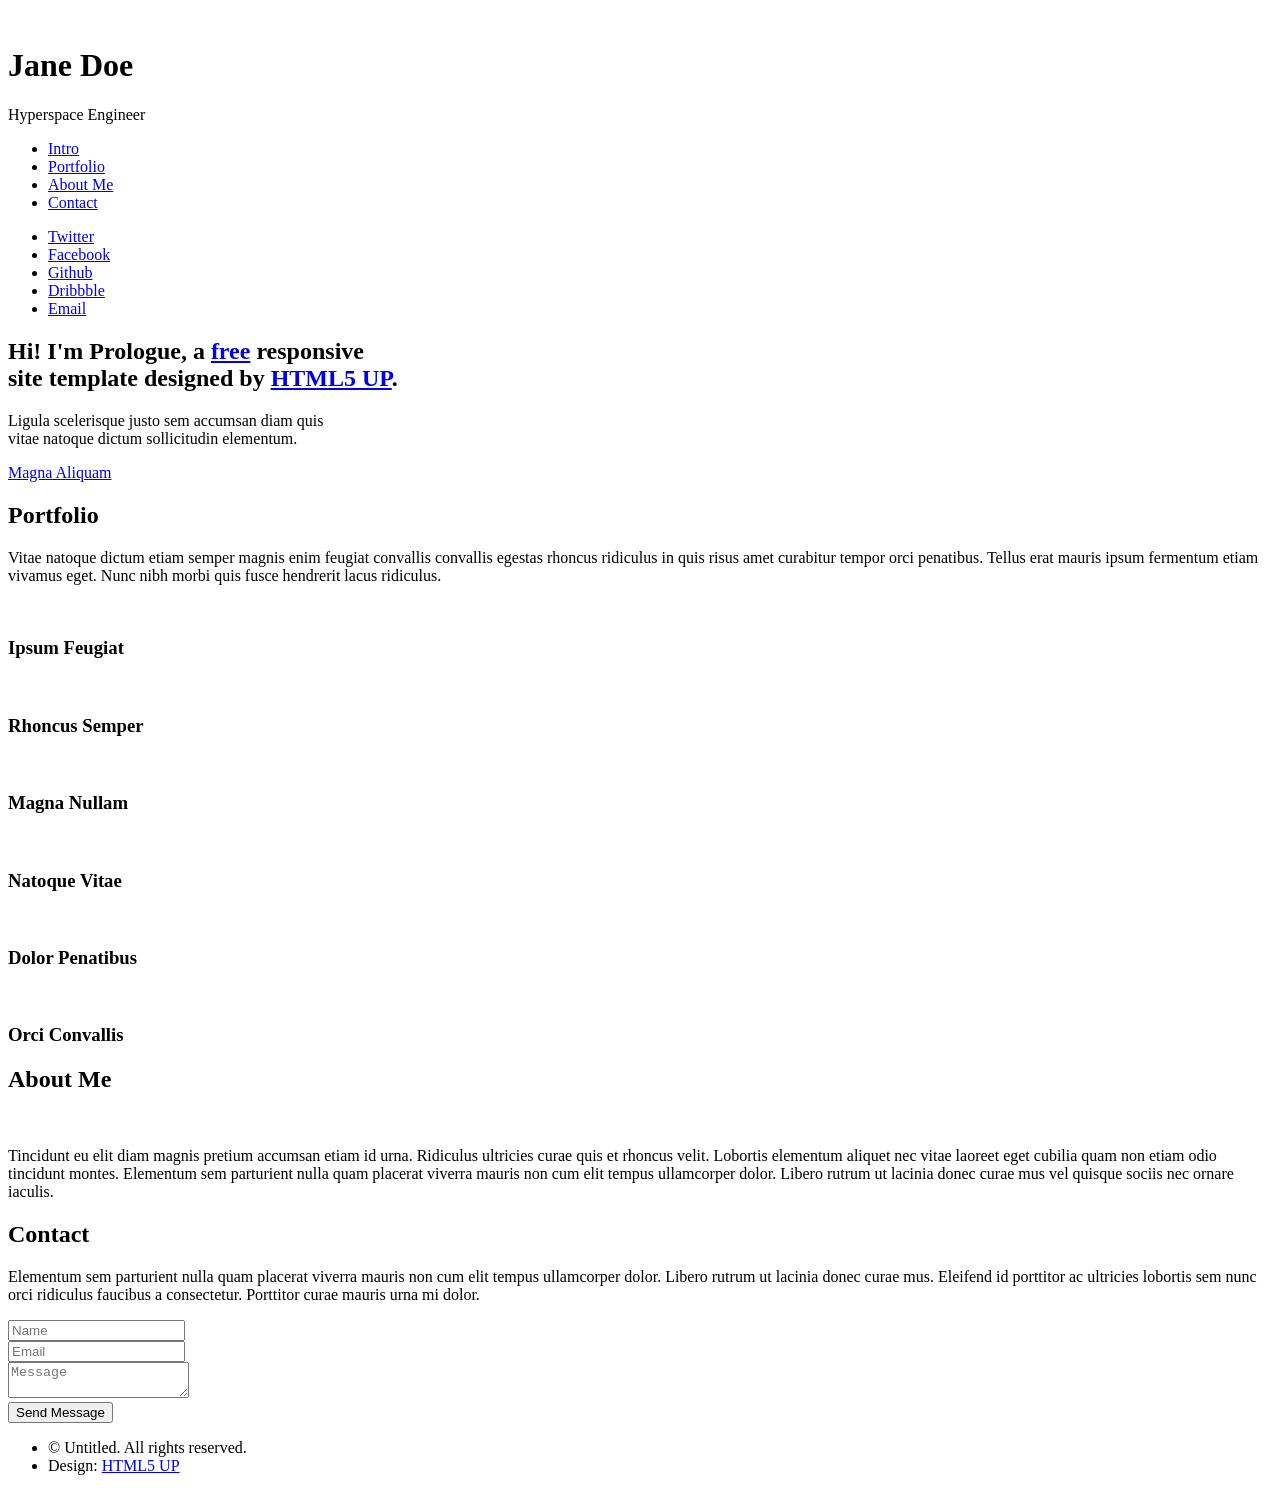
==== index.html @ a1320d8a "Add files via upload" ====
<!DOCTYPE HTML>
<!--
	Prologue by HTML5 UP
	html5up.net | @ajlkn
	Free for personal and commercial use under the CCA 3.0 license (html5up.net/license)
-->
<html>
	<head>
		<title>Prologue by HTML5 UP</title>
		<meta charset="utf-8" />
		<meta name="viewport" content="width=device-width, initial-scale=1, user-scalable=no" />
		<link rel="stylesheet" href="assets/css/main.css" />
	</head>
	<body class="is-preload">

		<!-- Header -->
			<div id="header">

				<div class="top">

					<!-- Logo -->
						<div id="logo">
							<span class="image avatar48"><img src="images/avatar.jpg" alt="" /></span>
							<h1 id="title">Jane Doe</h1>
							<p>Hyperspace Engineer</p>
						</div>

					<!-- Nav -->
						<nav id="nav">
							<ul>
								<li><a href="#top" id="top-link"><span class="icon solid fa-home">Intro</span></a></li>
								<li><a href="#portfolio" id="portfolio-link"><span class="icon solid fa-th">Portfolio</span></a></li>
								<li><a href="#about" id="about-link"><span class="icon solid fa-user">About Me</span></a></li>
								<li><a href="#contact" id="contact-link"><span class="icon solid fa-envelope">Contact</span></a></li>
							</ul>
						</nav>

				</div>

				<div class="bottom">

					<!-- Social Icons -->
						<ul class="icons">
							<li><a href="#" class="icon brands fa-twitter"><span class="label">Twitter</span></a></li>
							<li><a href="#" class="icon brands fa-facebook-f"><span class="label">Facebook</span></a></li>
							<li><a href="#" class="icon brands fa-github"><span class="label">Github</span></a></li>
							<li><a href="#" class="icon brands fa-dribbble"><span class="label">Dribbble</span></a></li>
							<li><a href="#" class="icon solid fa-envelope"><span class="label">Email</span></a></li>
						</ul>

				</div>

			</div>

		<!-- Main -->
			<div id="main">

				<!-- Intro -->
					<section id="top" class="one dark cover">
						<div class="container">

							<header>
								<h2 class="alt">Hi! I'm <strong>Prologue</strong>, a <a href="http://html5up.net/license">free</a> responsive<br />
								site template designed by <a href="http://html5up.net">HTML5 UP</a>.</h2>
								<p>Ligula scelerisque justo sem accumsan diam quis<br />
								vitae natoque dictum sollicitudin elementum.</p>
							</header>

							<footer>
								<a href="#portfolio" class="button scrolly">Magna Aliquam</a>
							</footer>

						</div>
					</section>

				<!-- Portfolio -->
					<section id="portfolio" class="two">
						<div class="container">

							<header>
								<h2>Portfolio</h2>
							</header>

							<p>Vitae natoque dictum etiam semper magnis enim feugiat convallis convallis
							egestas rhoncus ridiculus in quis risus amet curabitur tempor orci penatibus.
							Tellus erat mauris ipsum fermentum etiam vivamus eget. Nunc nibh morbi quis
							fusce hendrerit lacus ridiculus.</p>

							<div class="row">
								<div class="col-4 col-12-mobile">
									<article class="item">
										<a href="#" class="image fit"><img src="images/pic02.jpg" alt="" /></a>
										<header>
											<h3>Ipsum Feugiat</h3>
										</header>
									</article>
									<article class="item">
										<a href="#" class="image fit"><img src="images/pic03.jpg" alt="" /></a>
										<header>
											<h3>Rhoncus Semper</h3>
										</header>
									</article>
								</div>
								<div class="col-4 col-12-mobile">
									<article class="item">
										<a href="#" class="image fit"><img src="images/pic04.jpg" alt="" /></a>
										<header>
											<h3>Magna Nullam</h3>
										</header>
									</article>
									<article class="item">
										<a href="#" class="image fit"><img src="images/pic05.jpg" alt="" /></a>
										<header>
											<h3>Natoque Vitae</h3>
										</header>
									</article>
								</div>
								<div class="col-4 col-12-mobile">
									<article class="item">
										<a href="#" class="image fit"><img src="images/pic06.jpg" alt="" /></a>
										<header>
											<h3>Dolor Penatibus</h3>
										</header>
									</article>
									<article class="item">
										<a href="#" class="image fit"><img src="images/pic07.jpg" alt="" /></a>
										<header>
											<h3>Orci Convallis</h3>
										</header>
									</article>
								</div>
							</div>

						</div>
					</section>

				<!-- About Me -->
					<section id="about" class="three">
						<div class="container">

							<header>
								<h2>About Me</h2>
							</header>

							<a href="#" class="image featured"><img src="images/pic08.jpg" alt="" /></a>

							<p>Tincidunt eu elit diam magnis pretium accumsan etiam id urna. Ridiculus
							ultricies curae quis et rhoncus velit. Lobortis elementum aliquet nec vitae
							laoreet eget cubilia quam non etiam odio tincidunt montes. Elementum sem
							parturient nulla quam placerat viverra mauris non cum elit tempus ullamcorper
							dolor. Libero rutrum ut lacinia donec curae mus vel quisque sociis nec
							ornare iaculis.</p>

						</div>
					</section>

				<!-- Contact -->
					<section id="contact" class="four">
						<div class="container">

							<header>
								<h2>Contact</h2>
							</header>

							<p>Elementum sem parturient nulla quam placerat viverra
							mauris non cum elit tempus ullamcorper dolor. Libero rutrum ut lacinia
							donec curae mus. Eleifend id porttitor ac ultricies lobortis sem nunc
							orci ridiculus faucibus a consectetur. Porttitor curae mauris urna mi dolor.</p>

							<form method="post" action="#">
								<div class="row">
									<div class="col-6 col-12-mobile"><input type="text" name="name" placeholder="Name" /></div>
									<div class="col-6 col-12-mobile"><input type="text" name="email" placeholder="Email" /></div>
									<div class="col-12">
										<textarea name="message" placeholder="Message"></textarea>
									</div>
									<div class="col-12">
										<input type="submit" value="Send Message" />
									</div>
								</div>
							</form>

						</div>
					</section>

			</div>

		<!-- Footer -->
			<div id="footer">

				<!-- Copyright -->
					<ul class="copyright">
						<li>&copy; Untitled. All rights reserved.</li><li>Design: <a href="http://html5up.net">HTML5 UP</a></li>
					</ul>

			</div>

		<!-- Scripts -->
			<script src="assets/js/jquery.min.js"></script>
			<script src="assets/js/jquery.scrolly.min.js"></script>
			<script src="assets/js/jquery.scrollex.min.js"></script>
			<script src="assets/js/browser.min.js"></script>
			<script src="assets/js/breakpoints.min.js"></script>
			<script src="assets/js/util.js"></script>
			<script src="assets/js/main.js"></script>

	</body>
</html>
---- assets/css/main.css ----
@import url("fontawesome-all.min.css");
@import url("https://fonts.googleapis.com/css?family=Source+Sans+Pro:300,300italic,400,600");

/*
	Prologue by HTML5 UP
	html5up.net | @ajlkn
	Free for personal and commercial use under the CCA 3.0 license (html5up.net/license)
*/

html, body, div, span, applet, object,
iframe, h1, h2, h3, h4, h5, h6, p, blockquote,
pre, a, abbr, acronym, address, big, cite,
code, del, dfn, em, img, ins, kbd, q, s, samp,
small, strike, strong, sub, sup, tt, var, b,
u, i, center, dl, dt, dd, ol, ul, li, fieldset,
form, label, legend, table, caption, tbody,
tfoot, thead, tr, th, td, article, aside,
canvas, details, embed, figure, figcaption,
footer, header, hgroup, menu, nav, output, ruby,
section, summary, time, mark, audio, video {
	margin: 0;
	padding: 0;
	border: 0;
	font-size: 100%;
	font: inherit;
	vertical-align: baseline;}

article, aside, details, figcaption, figure,
footer, header, hgroup, menu, nav, section {
	display: block;}

body {
	line-height: 1;
}

ol, ul {
	list-style: none;
}

blockquote, q {
	quotes: none;
}

	blockquote:before, blockquote:after, q:before, q:after {
		content: '';
		content: none;
	}

table {
	border-collapse: collapse;
	border-spacing: 0;
}

body {
	-webkit-text-size-adjust: none;
}

mark {
	background-color: transparent;
	color: inherit;
}

input::-moz-focus-inner {
	border: 0;
	padding: 0;
}

input, select, textarea {
	-moz-appearance: none;
	-webkit-appearance: none;
	-ms-appearance: none;
	appearance: none;
}

/* Basic */

	html {
		box-sizing: border-box;
	}

	*, *:before, *:after {
		box-sizing: inherit;
	}

	body {
		background: #fff;
		font-family: 'Source Sans Pro', sans-serif;
		font-size: 19pt;
		font-weight: 300;
		line-height: 1.75em;
		color: #888;
	}

		body.is-preload *, body.is-preload *:before, body.is-preload *:after {
			-moz-animation: none !important;
			-webkit-animation: none !important;
			-ms-animation: none !important;
			animation: none !important;
			-moz-transition: none !important;
			-webkit-transition: none !important;
			-ms-transition: none !important;
			transition: none !important;
		}

	input, textarea, select {
		font-family: 'Source Sans Pro', sans-serif;
		font-size: 19pt;
		font-weight: 300;
		line-height: 1.75em;
		color: #888;
	}

	h1, h2, h3, h4, h5, h6 {
		font-weight: 300;
		color: #666;
		line-height: 1.5em;
	}

	h1 a, h2 a, h3 a, h4 a, h5 a, h6 a {
		color: inherit;
		text-decoration: none;
	}

		h1 a strong, h2 a strong, h3 a strong, h4 a strong, h5 a strong, h6 a strong {
			color: #333;
		}

	h2 {
		font-size: 2em;
		letter-spacing: -1px;
	}

		h2.alt {
			color: #888;
		}

			h2.alt strong {
				color: #666;
			}

	h3 {
		font-size: 1.5em;
	}

	header {
		margin: 0 0 2em 0;
	}

		header > p {
			margin: 1em 0 0 0;
		}

	footer {
		margin: 2em 0 0 0;
	}

	strong, b {
		font-weight: 300;
		color: #666;
	}

	em, i {
		font-style: italic;
	}

	a {
		text-decoration: none;
		color: inherit;
		border-bottom: dotted 1px rgba(128, 128, 128, 0.5);
		-moz-transition: color 0.35s ease-in-out, border-bottom-color 0.35s ease-in-out;
		-webkit-transition: color 0.35s ease-in-out, border-bottom-color 0.35s ease-in-out;
		-ms-transition: color 0.35s ease-in-out, border-bottom-color 0.35s ease-in-out;
		transition: color 0.35s ease-in-out, border-bottom-color 0.35s ease-in-out;
		outline: 0;
	}

		a:hover {
			color: #E27689;
			border-bottom-color: rgba(255, 255, 255, 0);
		}

	sub {
		position: relative;
		top: 0.5em;
		font-size: 0.8em;
	}

	sup {
		position: relative;
		top: -0.5em;
		font-size: 0.8em;
	}

	hr {
		border: 0;
		border-top: solid 1px #ddd;
	}

	blockquote {
		border-left: solid 0.5em #ddd;
		padding: 1em 0 1em 2em;
		font-style: italic;
	}

	p, ul, ol, dl, table {
		margin-bottom: 2em;
	}

	br.clear {
		clear: both;
	}

/* Container */

	.container {
		margin: 0 auto;
		max-width: 100%;
		width: 1400px;
	}

		@media screen and (min-width: 961px) and (max-width: 1880px) {

			.container {
				width: 1200px;
			}

		}

		@media screen and (min-width: 961px) and (max-width: 1620px) {

			.container {
				width: 960px;
			}

		}

		@media screen and (min-width: 961px) and (max-width: 1320px) {

			.container {
				width: 100%;
			}

		}

		@media screen and (max-width: 960px) {

			.container {
				width: 100%;
			}

		}

		@media screen and (max-width: 736px) {

			.container {
				width: 100%;
			}

		}

/* Row */

	.row {
		display: flex;
		flex-wrap: wrap;
		box-sizing: border-box;
		align-items: stretch;
	}

		.row > * {
			box-sizing: border-box;
		}

		.row.gtr-uniform > * > :last-child {
			margin-bottom: 0;
		}

		.row.aln-left {
			justify-content: flex-start;
		}

		.row.aln-center {
			justify-content: center;
		}

		.row.aln-right {
			justify-content: flex-end;
		}

		.row.aln-top {
			align-items: flex-start;
		}

		.row.aln-middle {
			align-items: center;
		}

		.row.aln-bottom {
			align-items: flex-end;
		}

		.row > .imp {
			order: -1;
		}

		.row > .col-1 {
			width: 8.33333%;
		}

		.row > .off-1 {
			margin-left: 8.33333%;
		}

		.row > .col-2 {
			width: 16.66667%;
		}

		.row > .off-2 {
			margin-left: 16.66667%;
		}

		.row > .col-3 {
			width: 25%;
		}

		.row > .off-3 {
			margin-left: 25%;
		}

		.row > .col-4 {
			width: 33.33333%;
		}

		.row > .off-4 {
			margin-left: 33.33333%;
		}

		.row > .col-5 {
			width: 41.66667%;
		}

		.row > .off-5 {
			margin-left: 41.66667%;
		}

		.row > .col-6 {
			width: 50%;
		}

		.row > .off-6 {
			margin-left: 50%;
		}

		.row > .col-7 {
			width: 58.33333%;
		}

		.row > .off-7 {
			margin-left: 58.33333%;
		}

		.row > .col-8 {
			width: 66.66667%;
		}

		.row > .off-8 {
			margin-left: 66.66667%;
		}

		.row > .col-9 {
			width: 75%;
		}

		.row > .off-9 {
			margin-left: 75%;
		}

		.row > .col-10 {
			width: 83.33333%;
		}

		.row > .off-10 {
			margin-left: 83.33333%;
		}

		.row > .col-11 {
			width: 91.66667%;
		}

		.row > .off-11 {
			margin-left: 91.66667%;
		}

		.row > .col-12 {
			width: 100%;
		}

		.row > .off-12 {
			margin-left: 100%;
		}

		.row.gtr-0 {
			margin-top: 0px;
			margin-left: 0px;
		}

			.row.gtr-0 > * {
				padding: 0px 0 0 0px;
			}

			.row.gtr-0.gtr-uniform {
				margin-top: 0px;
			}

				.row.gtr-0.gtr-uniform > * {
					padding-top: 0px;
				}

		.row.gtr-25 {
			margin-top: -10px;
			margin-left: -10px;
		}

			.row.gtr-25 > * {
				padding: 10px 0 0 10px;
			}

			.row.gtr-25.gtr-uniform {
				margin-top: -10px;
			}

				.row.gtr-25.gtr-uniform > * {
					padding-top: 10px;
				}

		.row.gtr-50 {
			margin-top: -20px;
			margin-left: -20px;
		}

			.row.gtr-50 > * {
				padding: 20px 0 0 20px;
			}

			.row.gtr-50.gtr-uniform {
				margin-top: -20px;
			}

				.row.gtr-50.gtr-uniform > * {
					padding-top: 20px;
				}

		.row {
			margin-top: -40px;
			margin-left: -40px;
		}

			.row > * {
				padding: 40px 0 0 40px;
			}

			.row.gtr-uniform {
				margin-top: -40px;
			}

				.row.gtr-uniform > * {
					padding-top: 40px;
				}

		.row.gtr-150 {
			margin-top: -60px;
			margin-left: -60px;
		}

			.row.gtr-150 > * {
				padding: 60px 0 0 60px;
			}

			.row.gtr-150.gtr-uniform {
				margin-top: -60px;
			}

				.row.gtr-150.gtr-uniform > * {
					padding-top: 60px;
				}

		.row.gtr-200 {
			margin-top: -80px;
			margin-left: -80px;
		}

			.row.gtr-200 > * {
				padding: 80px 0 0 80px;
			}

			.row.gtr-200.gtr-uniform {
				margin-top: -80px;
			}

				.row.gtr-200.gtr-uniform > * {
					padding-top: 80px;
				}

		@media screen and (min-width: 961px) and (max-width: 1880px) {

			.row {
				display: flex;
				flex-wrap: wrap;
				box-sizing: border-box;
				align-items: stretch;
			}

				.row > * {
					box-sizing: border-box;
				}

				.row.gtr-uniform > * > :last-child {
					margin-bottom: 0;
				}

				.row.aln-left {
					justify-content: flex-start;
				}

				.row.aln-center {
					justify-content: center;
				}

				.row.aln-right {
					justify-content: flex-end;
				}

				.row.aln-top {
					align-items: flex-start;
				}

				.row.aln-middle {
					align-items: center;
				}

				.row.aln-bottom {
					align-items: flex-end;
				}

				.row > .imp-wide {
					order: -1;
				}

				.row > .col-1-wide {
					width: 8.33333%;
				}

				.row > .off-1-wide {
					margin-left: 8.33333%;
				}

				.row > .col-2-wide {
					width: 16.66667%;
				}

				.row > .off-2-wide {
					margin-left: 16.66667%;
				}

				.row > .col-3-wide {
					width: 25%;
				}

				.row > .off-3-wide {
					margin-left: 25%;
				}

				.row > .col-4-wide {
					width: 33.33333%;
				}

				.row > .off-4-wide {
					margin-left: 33.33333%;
				}

				.row > .col-5-wide {
					width: 41.66667%;
				}

				.row > .off-5-wide {
					margin-left: 41.66667%;
				}

				.row > .col-6-wide {
					width: 50%;
				}

				.row > .off-6-wide {
					margin-left: 50%;
				}

				.row > .col-7-wide {
					width: 58.33333%;
				}

				.row > .off-7-wide {
					margin-left: 58.33333%;
				}

				.row > .col-8-wide {
					width: 66.66667%;
				}

				.row > .off-8-wide {
					margin-left: 66.66667%;
				}

				.row > .col-9-wide {
					width: 75%;
				}

				.row > .off-9-wide {
					margin-left: 75%;
				}

				.row > .col-10-wide {
					width: 83.33333%;
				}

				.row > .off-10-wide {
					margin-left: 83.33333%;
				}

				.row > .col-11-wide {
					width: 91.66667%;
				}

				.row > .off-11-wide {
					margin-left: 91.66667%;
				}

				.row > .col-12-wide {
					width: 100%;
				}

				.row > .off-12-wide {
					margin-left: 100%;
				}

				.row.gtr-0 {
					margin-top: 0px;
					margin-left: 0px;
				}

					.row.gtr-0 > * {
						padding: 0px 0 0 0px;
					}

					.row.gtr-0.gtr-uniform {
						margin-top: 0px;
					}

						.row.gtr-0.gtr-uniform > * {
							padding-top: 0px;
						}

				.row.gtr-25 {
					margin-top: -10px;
					margin-left: -10px;
				}

					.row.gtr-25 > * {
						padding: 10px 0 0 10px;
					}

					.row.gtr-25.gtr-uniform {
						margin-top: -10px;
					}

						.row.gtr-25.gtr-uniform > * {
							padding-top: 10px;
						}

				.row.gtr-50 {
					margin-top: -20px;
					margin-left: -20px;
				}

					.row.gtr-50 > * {
						padding: 20px 0 0 20px;
					}

					.row.gtr-50.gtr-uniform {
						margin-top: -20px;
					}

						.row.gtr-50.gtr-uniform > * {
							padding-top: 20px;
						}

				.row {
					margin-top: -40px;
					margin-left: -40px;
				}

					.row > * {
						padding: 40px 0 0 40px;
					}

					.row.gtr-uniform {
						margin-top: -40px;
					}

						.row.gtr-uniform > * {
							padding-top: 40px;
						}

				.row.gtr-150 {
					margin-top: -60px;
					margin-left: -60px;
				}

					.row.gtr-150 > * {
						padding: 60px 0 0 60px;
					}

					.row.gtr-150.gtr-uniform {
						margin-top: -60px;
					}

						.row.gtr-150.gtr-uniform > * {
							padding-top: 60px;
						}

				.row.gtr-200 {
					margin-top: -80px;
					margin-left: -80px;
				}

					.row.gtr-200 > * {
						padding: 80px 0 0 80px;
					}

					.row.gtr-200.gtr-uniform {
						margin-top: -80px;
					}

						.row.gtr-200.gtr-uniform > * {
							padding-top: 80px;
						}

		}

		@media screen and (min-width: 961px) and (max-width: 1620px) {

			.row {
				display: flex;
				flex-wrap: wrap;
				box-sizing: border-box;
				align-items: stretch;
			}

				.row > * {
					box-sizing: border-box;
				}

				.row.gtr-uniform > * > :last-child {
					margin-bottom: 0;
				}

				.row.aln-left {
					justify-content: flex-start;
				}

				.row.aln-center {
					justify-content: center;
				}

				.row.aln-right {
					justify-content: flex-end;
				}

				.row.aln-top {
					align-items: flex-start;
				}

				.row.aln-middle {
					align-items: center;
				}

				.row.aln-bottom {
					align-items: flex-end;
				}

				.row > .imp-normal {
					order: -1;
				}

				.row > .col-1-normal {
					width: 8.33333%;
				}

				.row > .off-1-normal {
					margin-left: 8.33333%;
				}

				.row > .col-2-normal {
					width: 16.66667%;
				}

				.row > .off-2-normal {
					margin-left: 16.66667%;
				}

				.row > .col-3-normal {
					width: 25%;
				}

				.row > .off-3-normal {
					margin-left: 25%;
				}

				.row > .col-4-normal {
					width: 33.33333%;
				}

				.row > .off-4-normal {
					margin-left: 33.33333%;
				}

				.row > .col-5-normal {
					width: 41.66667%;
				}

				.row > .off-5-normal {
					margin-left: 41.66667%;
				}

				.row > .col-6-normal {
					width: 50%;
				}

				.row > .off-6-normal {
					margin-left: 50%;
				}

				.row > .col-7-normal {
					width: 58.33333%;
				}

				.row > .off-7-normal {
					margin-left: 58.33333%;
				}

				.row > .col-8-normal {
					width: 66.66667%;
				}

				.row > .off-8-normal {
					margin-left: 66.66667%;
				}

				.row > .col-9-normal {
					width: 75%;
				}

				.row > .off-9-normal {
					margin-left: 75%;
				}

				.row > .col-10-normal {
					width: 83.33333%;
				}

				.row > .off-10-normal {
					margin-left: 83.33333%;
				}

				.row > .col-11-normal {
					width: 91.66667%;
				}

				.row > .off-11-normal {
					margin-left: 91.66667%;
				}

				.row > .col-12-normal {
					width: 100%;
				}

				.row > .off-12-normal {
					margin-left: 100%;
				}

				.row.gtr-0 {
					margin-top: 0px;
					margin-left: 0px;
				}

					.row.gtr-0 > * {
						padding: 0px 0 0 0px;
					}

					.row.gtr-0.gtr-uniform {
						margin-top: 0px;
					}

						.row.gtr-0.gtr-uniform > * {
							padding-top: 0px;
						}

				.row.gtr-25 {
					margin-top: -10px;
					margin-left: -10px;
				}

					.row.gtr-25 > * {
						padding: 10px 0 0 10px;
					}

					.row.gtr-25.gtr-uniform {
						margin-top: -10px;
					}

						.row.gtr-25.gtr-uniform > * {
							padding-top: 10px;
						}

				.row.gtr-50 {
					margin-top: -20px;
					margin-left: -20px;
				}

					.row.gtr-50 > * {
						padding: 20px 0 0 20px;
					}

					.row.gtr-50.gtr-uniform {
						margin-top: -20px;
					}

						.row.gtr-50.gtr-uniform > * {
							padding-top: 20px;
						}

				.row {
					margin-top: -40px;
					margin-left: -40px;
				}

					.row > * {
						padding: 40px 0 0 40px;
					}

					.row.gtr-uniform {
						margin-top: -40px;
					}

						.row.gtr-uniform > * {
							padding-top: 40px;
						}

				.row.gtr-150 {
					margin-top: -60px;
					margin-left: -60px;
				}

					.row.gtr-150 > * {
						padding: 60px 0 0 60px;
					}

					.row.gtr-150.gtr-uniform {
						margin-top: -60px;
					}

						.row.gtr-150.gtr-uniform > * {
							padding-top: 60px;
						}

				.row.gtr-200 {
					margin-top: -80px;
					margin-left: -80px;
				}

					.row.gtr-200 > * {
						padding: 80px 0 0 80px;
					}

					.row.gtr-200.gtr-uniform {
						margin-top: -80px;
					}

						.row.gtr-200.gtr-uniform > * {
							padding-top: 80px;
						}

		}

		@media screen and (min-width: 961px) and (max-width: 1320px) {

			.row {
				display: flex;
				flex-wrap: wrap;
				box-sizing: border-box;
				align-items: stretch;
			}

				.row > * {
					box-sizing: border-box;
				}

				.row.gtr-uniform > * > :last-child {
					margin-bottom: 0;
				}

				.row.aln-left {
					justify-content: flex-start;
				}

				.row.aln-center {
					justify-content: center;
				}

				.row.aln-right {
					justify-content: flex-end;
				}

				.row.aln-top {
					align-items: flex-start;
				}

				.row.aln-middle {
					align-items: center;
				}

				.row.aln-bottom {
					align-items: flex-end;
				}

				.row > .imp-narrow {
					order: -1;
				}

				.row > .col-1-narrow {
					width: 8.33333%;
				}

				.row > .off-1-narrow {
					margin-left: 8.33333%;
				}

				.row > .col-2-narrow {
					width: 16.66667%;
				}

				.row > .off-2-narrow {
					margin-left: 16.66667%;
				}

				.row > .col-3-narrow {
					width: 25%;
				}

				.row > .off-3-narrow {
					margin-left: 25%;
				}

				.row > .col-4-narrow {
					width: 33.33333%;
				}

				.row > .off-4-narrow {
					margin-left: 33.33333%;
				}

				.row > .col-5-narrow {
					width: 41.66667%;
				}

				.row > .off-5-narrow {
					margin-left: 41.66667%;
				}

				.row > .col-6-narrow {
					width: 50%;
				}

				.row > .off-6-narrow {
					margin-left: 50%;
				}

				.row > .col-7-narrow {
					width: 58.33333%;
				}

				.row > .off-7-narrow {
					margin-left: 58.33333%;
				}

				.row > .col-8-narrow {
					width: 66.66667%;
				}

				.row > .off-8-narrow {
					margin-left: 66.66667%;
				}

				.row > .col-9-narrow {
					width: 75%;
				}

				.row > .off-9-narrow {
					margin-left: 75%;
				}

				.row > .col-10-narrow {
					width: 83.33333%;
				}

				.row > .off-10-narrow {
					margin-left: 83.33333%;
				}

				.row > .col-11-narrow {
					width: 91.66667%;
				}

				.row > .off-11-narrow {
					margin-left: 91.66667%;
				}

				.row > .col-12-narrow {
					width: 100%;
				}

				.row > .off-12-narrow {
					margin-left: 100%;
				}

				.row.gtr-0 {
					margin-top: 0px;
					margin-left: 0px;
				}

					.row.gtr-0 > * {
						padding: 0px 0 0 0px;
					}

					.row.gtr-0.gtr-uniform {
						margin-top: 0px;
					}

						.row.gtr-0.gtr-uniform > * {
							padding-top: 0px;
						}

				.row.gtr-25 {
					margin-top: -5px;
					margin-left: -5px;
				}

					.row.gtr-25 > * {
						padding: 5px 0 0 5px;
					}

					.row.gtr-25.gtr-uniform {
						margin-top: -5px;
					}

						.row.gtr-25.gtr-uniform > * {
							padding-top: 5px;
						}

				.row.gtr-50 {
					margin-top: -10px;
					margin-left: -10px;
				}

					.row.gtr-50 > * {
						padding: 10px 0 0 10px;
					}

					.row.gtr-50.gtr-uniform {
						margin-top: -10px;
					}

						.row.gtr-50.gtr-uniform > * {
							padding-top: 10px;
						}

				.row {
					margin-top: -20px;
					margin-left: -20px;
				}

					.row > * {
						padding: 20px 0 0 20px;
					}

					.row.gtr-uniform {
						margin-top: -20px;
					}

						.row.gtr-uniform > * {
							padding-top: 20px;
						}

				.row.gtr-150 {
					margin-top: -30px;
					margin-left: -30px;
				}

					.row.gtr-150 > * {
						padding: 30px 0 0 30px;
					}

					.row.gtr-150.gtr-uniform {
						margin-top: -30px;
					}

						.row.gtr-150.gtr-uniform > * {
							padding-top: 30px;
						}

				.row.gtr-200 {
					margin-top: -40px;
					margin-left: -40px;
				}

					.row.gtr-200 > * {
						padding: 40px 0 0 40px;
					}

					.row.gtr-200.gtr-uniform {
						margin-top: -40px;
					}

						.row.gtr-200.gtr-uniform > * {
							padding-top: 40px;
						}

		}

		@media screen and (max-width: 960px) {

			.row {
				display: flex;
				flex-wrap: wrap;
				box-sizing: border-box;
				align-items: stretch;
			}

				.row > * {
					box-sizing: border-box;
				}

				.row.gtr-uniform > * > :last-child {
					margin-bottom: 0;
				}

				.row.aln-left {
					justify-content: flex-start;
				}

				.row.aln-center {
					justify-content: center;
				}

				.row.aln-right {
					justify-content: flex-end;
				}

				.row.aln-top {
					align-items: flex-start;
				}

				.row.aln-middle {
					align-items: center;
				}

				.row.aln-bottom {
					align-items: flex-end;
				}

				.row > .imp-narrower {
					order: -1;
				}

				.row > .col-1-narrower {
					width: 8.33333%;
				}

				.row > .off-1-narrower {
					margin-left: 8.33333%;
				}

				.row > .col-2-narrower {
					width: 16.66667%;
				}

				.row > .off-2-narrower {
					margin-left: 16.66667%;
				}

				.row > .col-3-narrower {
					width: 25%;
				}

				.row > .off-3-narrower {
					margin-left: 25%;
				}

				.row > .col-4-narrower {
					width: 33.33333%;
				}

				.row > .off-4-narrower {
					margin-left: 33.33333%;
				}

				.row > .col-5-narrower {
					width: 41.66667%;
				}

				.row > .off-5-narrower {
					margin-left: 41.66667%;
				}

				.row > .col-6-narrower {
					width: 50%;
				}

				.row > .off-6-narrower {
					margin-left: 50%;
				}

				.row > .col-7-narrower {
					width: 58.33333%;
				}

				.row > .off-7-narrower {
					margin-left: 58.33333%;
				}

				.row > .col-8-narrower {
					width: 66.66667%;
				}

				.row > .off-8-narrower {
					margin-left: 66.66667%;
				}

				.row > .col-9-narrower {
					width: 75%;
				}

				.row > .off-9-narrower {
					margin-left: 75%;
				}

				.row > .col-10-narrower {
					width: 83.33333%;
				}

				.row > .off-10-narrower {
					margin-left: 83.33333%;
				}

				.row > .col-11-narrower {
					width: 91.66667%;
				}

				.row > .off-11-narrower {
					margin-left: 91.66667%;
				}

				.row > .col-12-narrower {
					width: 100%;
				}

				.row > .off-12-narrower {
					margin-left: 100%;
				}

				.row.gtr-0 {
					margin-top: 0px;
					margin-left: 0px;
				}

					.row.gtr-0 > * {
						padding: 0px 0 0 0px;
					}

					.row.gtr-0.gtr-uniform {
						margin-top: 0px;
					}

						.row.gtr-0.gtr-uniform > * {
							padding-top: 0px;
						}

				.row.gtr-25 {
					margin-top: -5px;
					margin-left: -5px;
				}

					.row.gtr-25 > * {
						padding: 5px 0 0 5px;
					}

					.row.gtr-25.gtr-uniform {
						margin-top: -5px;
					}

						.row.gtr-25.gtr-uniform > * {
							padding-top: 5px;
						}

				.row.gtr-50 {
					margin-top: -10px;
					margin-left: -10px;
				}

					.row.gtr-50 > * {
						padding: 10px 0 0 10px;
					}

					.row.gtr-50.gtr-uniform {
						margin-top: -10px;
					}

						.row.gtr-50.gtr-uniform > * {
							padding-top: 10px;
						}

				.row {
					margin-top: -20px;
					margin-left: -20px;
				}

					.row > * {
						padding: 20px 0 0 20px;
					}

					.row.gtr-uniform {
						margin-top: -20px;
					}

						.row.gtr-uniform > * {
							padding-top: 20px;
						}

				.row.gtr-150 {
					margin-top: -30px;
					margin-left: -30px;
				}

					.row.gtr-150 > * {
						padding: 30px 0 0 30px;
					}

					.row.gtr-150.gtr-uniform {
						margin-top: -30px;
					}

						.row.gtr-150.gtr-uniform > * {
							padding-top: 30px;
						}

				.row.gtr-200 {
					margin-top: -40px;
					margin-left: -40px;
				}

					.row.gtr-200 > * {
						padding: 40px 0 0 40px;
					}

					.row.gtr-200.gtr-uniform {
						margin-top: -40px;
					}

						.row.gtr-200.gtr-uniform > * {
							padding-top: 40px;
						}

		}

		@media screen and (max-width: 736px) {

			.row {
				display: flex;
				flex-wrap: wrap;
				box-sizing: border-box;
				align-items: stretch;
			}

				.row > * {
					box-sizing: border-box;
				}

				.row.gtr-uniform > * > :last-child {
					margin-bottom: 0;
				}

				.row.aln-left {
					justify-content: flex-start;
				}

				.row.aln-center {
					justify-content: center;
				}

				.row.aln-right {
					justify-content: flex-end;
				}

				.row.aln-top {
					align-items: flex-start;
				}

				.row.aln-middle {
					align-items: center;
				}

				.row.aln-bottom {
					align-items: flex-end;
				}

				.row > .imp-mobile {
					order: -1;
				}

				.row > .col-1-mobile {
					width: 8.33333%;
				}

				.row > .off-1-mobile {
					margin-left: 8.33333%;
				}

				.row > .col-2-mobile {
					width: 16.66667%;
				}

				.row > .off-2-mobile {
					margin-left: 16.66667%;
				}

				.row > .col-3-mobile {
					width: 25%;
				}

				.row > .off-3-mobile {
					margin-left: 25%;
				}

				.row > .col-4-mobile {
					width: 33.33333%;
				}

				.row > .off-4-mobile {
					margin-left: 33.33333%;
				}

				.row > .col-5-mobile {
					width: 41.66667%;
				}

				.row > .off-5-mobile {
					margin-left: 41.66667%;
				}

				.row > .col-6-mobile {
					width: 50%;
				}

				.row > .off-6-mobile {
					margin-left: 50%;
				}

				.row > .col-7-mobile {
					width: 58.33333%;
				}

				.row > .off-7-mobile {
					margin-left: 58.33333%;
				}

				.row > .col-8-mobile {
					width: 66.66667%;
				}

				.row > .off-8-mobile {
					margin-left: 66.66667%;
				}

				.row > .col-9-mobile {
					width: 75%;
				}

				.row > .off-9-mobile {
					margin-left: 75%;
				}

				.row > .col-10-mobile {
					width: 83.33333%;
				}

				.row > .off-10-mobile {
					margin-left: 83.33333%;
				}

				.row > .col-11-mobile {
					width: 91.66667%;
				}

				.row > .off-11-mobile {
					margin-left: 91.66667%;
				}

				.row > .col-12-mobile {
					width: 100%;
				}

				.row > .off-12-mobile {
					margin-left: 100%;
				}

				.row.gtr-0 {
					margin-top: 0px;
					margin-left: 0px;
				}

					.row.gtr-0 > * {
						padding: 0px 0 0 0px;
					}

					.row.gtr-0.gtr-uniform {
						margin-top: 0px;
					}

						.row.gtr-0.gtr-uniform > * {
							padding-top: 0px;
						}

				.row.gtr-25 {
					margin-top: -5px;
					margin-left: -5px;
				}

					.row.gtr-25 > * {
						padding: 5px 0 0 5px;
					}

					.row.gtr-25.gtr-uniform {
						margin-top: -5px;
					}

						.row.gtr-25.gtr-uniform > * {
							padding-top: 5px;
						}

				.row.gtr-50 {
					margin-top: -10px;
					margin-left: -10px;
				}

					.row.gtr-50 > * {
						padding: 10px 0 0 10px;
					}

					.row.gtr-50.gtr-uniform {
						margin-top: -10px;
					}

						.row.gtr-50.gtr-uniform > * {
							padding-top: 10px;
						}

				.row {
					margin-top: -20px;
					margin-left: -20px;
				}

					.row > * {
						padding: 20px 0 0 20px;
					}

					.row.gtr-uniform {
						margin-top: -20px;
					}

						.row.gtr-uniform > * {
							padding-top: 20px;
						}

				.row.gtr-150 {
					margin-top: -30px;
					margin-left: -30px;
				}

					.row.gtr-150 > * {
						padding: 30px 0 0 30px;
					}

					.row.gtr-150.gtr-uniform {
						margin-top: -30px;
					}

						.row.gtr-150.gtr-uniform > * {
							padding-top: 30px;
						}

				.row.gtr-200 {
					margin-top: -40px;
					margin-left: -40px;
				}

					.row.gtr-200 > * {
						padding: 40px 0 0 40px;
					}

					.row.gtr-200.gtr-uniform {
						margin-top: -40px;
					}

						.row.gtr-200.gtr-uniform > * {
							padding-top: 40px;
						}

		}

/* Sections/Article */

	section, article {
		margin-bottom: 3em;
	}

		section > :last-child,
		section > .container, section:last-child, article > :last-child,
		article > .container, article:last-child {
			margin-bottom: 0;
		}

		.row > section, .row > article {
			margin-bottom: 0;
		}

/* Image */

	.image {
		display: inline-block;
		border: 0;
	}

		.image img {
			display: block;
			width: 100%;
		}

		.image.avatar48 {
			width: 48px;
			height: 48px;
			background: #f00;
		}

			.image.avatar48 img {
				width: 48px;
				height: 48px;
			}

		.image.fit {
			display: block;
			width: 100%;
		}

		.image.featured {
			display: block;
			width: 100%;
			margin: 0 0 2em 0;
		}

		.image.left {
			float: left;
			margin: 0 2em 2em 0;
		}

		.image.centered {
			display: block;
			margin: 0 0 2em 0;
		}

			.image.centered img {
				margin: 0 auto;
				width: auto;
			}

/* List */

	ul {
		list-style: disc;
		padding-left: 1em;
	}

		ul li {
			padding-left: 0.5em;
		}

	ol {
		list-style: decimal;
		padding-left: 1.25em;
	}

		ol li {
			padding-left: 0.25em;
		}

/* Icons */

	ul.icons {
		cursor: default;
		list-style: none;
		padding-left: 0;
	}

		ul.icons li {
			display: inline-block;
			padding-left: 0;
		}

		ul.icons a {
			display: inline-block;
			width: 2em;
			height: 2em;
			line-height: 2em;
			text-align: center;
			border: 0;
		}

/* Form */

	form label {
		display: block;
		text-align: left;
		margin-bottom: 0.5em;
	}

	form input[type="text"],
	form input[type="email"],
	form input[type="password"],
	form select,
	form textarea {
		position: relative;
		-webkit-appearance: none;
		display: block;
		border: 0;
		outline: 0;
		background: #fff;
		background: rgba(255, 255, 255, 0.75);
		width: 100%;
		border-radius: 0.35em;
		padding: 0.75em 1em 0.75em 1em;
		box-shadow: inset 0 0.1em 0.1em 0 rgba(0, 0, 0, 0.05);
		border: solid 1px rgba(0, 0, 0, 0.15);
		-moz-transition: all 0.35s ease-in-out;
		-webkit-transition: all 0.35s ease-in-out;
		-ms-transition: all 0.35s ease-in-out;
		transition: all 0.35s ease-in-out;
	}

		form input[type="text"]:focus,
		form input[type="email"]:focus,
		form input[type="password"]:focus,
		form select:focus,
		form textarea:focus {
			box-shadow: 0 0 2px 1px #8ebebc;
			background: #fff;
		}

	form input[type="text"],
	form input[type="email"],
	form input[type="password"],
	form select {
		line-height: 1.25em;
	}

	form textarea {
		min-height: 14em;
	}

	form ::-webkit-input-placeholder {
		color: #555 !important;
	}

	form :-moz-placeholder {
		color: #555 !important;
	}

	form ::-moz-placeholder {
		color: #555 !important;
	}

	form :-ms-input-placeholder {
		color: #555 !important;
	}

	form ::-moz-focus-inner {
		border: 0;
	}

/* Table */

	table {
		width: 100%;
		text-align: left;
	}

		table tbody tr:nth-child(2n+2) {
			background: #f4f4f4;
		}

		table td {
			padding: 0.5em 1em 0.5em 1em;
		}

		table th {
			text-align: left;
			padding: 0.5em 1em 0.5em 1em;
			color: #fff;
			background: #222729 url("images/overlay.png");
		}

		table thead {
			background: #444;
			color: #fff;
		}

		table tfoot {
			background: #eee;
		}

/* Button */

	input[type="button"],
	input[type="submit"],
	input[type="reset"],
	button,
	.button {
		position: relative;
		display: inline-block;
		border-radius: 0.35em;
		color: #fff !important;
		text-decoration: none;
		padding: 0.75em 2.5em 0.75em 2.5em;
		background-color: #8ebebc;
		border: 0;
		cursor: pointer;
		background-image: -moz-linear-gradient(top, rgba(0, 0, 0, 0), rgba(0, 0, 0, 0.15)), url("images/overlay.png");
		background-image: -webkit-linear-gradient(top, rgba(0, 0, 0, 0), rgba(0, 0, 0, 0.15)), url("images/overlay.png");
		background-image: -ms-linear-gradient(top, rgba(0, 0, 0, 0), rgba(0, 0, 0, 0.15)), url("images/overlay.png");
		background-image: linear-gradient(top, rgba(0, 0, 0, 0), rgba(0, 0, 0, 0.15)), url("images/overlay.png");
		-moz-transition: background-color 0.35s ease-in-out;
		-webkit-transition: background-color 0.35s ease-in-out;
		-ms-transition: background-color 0.35s ease-in-out;
		transition: background-color 0.35s ease-in-out;
	}

		input[type="button"]:hover,
		input[type="submit"]:hover,
		input[type="reset"]:hover,
		button:hover,
		.button:hover {
			background-color: #9ececc;
		}

		input[type="button"]:active,
		input[type="submit"]:active,
		input[type="reset"]:active,
		button:active,
		.button:active {
			background-color: #7eaeac;
		}

/* Item */

	.item {
		box-shadow: 0 0.05em 0.15em 0 rgba(0, 0, 0, 0.05);
		margin-bottom: 40px;
	}

		.item header {
			background: #fff;
			margin: 0;
			padding: 1em 0 1em 0;
			font-size: 0.8em;
		}

			.item header h3 {
				font-size: 1em;
			}

/* Icons */

	.icon {
		text-decoration: none;
		text-decoration: none;
	}

		.icon:before {
			-moz-osx-font-smoothing: grayscale;
			-webkit-font-smoothing: antialiased;
			display: inline-block;
			font-style: normal;
			font-variant: normal;
			text-rendering: auto;
			line-height: 1;
			text-transform: none !important;
			font-family: 'Font Awesome 5 Free';
			font-weight: 400;
		}

		.icon:before {
			line-height: inherit;
		}

		.icon > .label {
			display: none;
		}

		.icon.solid:before {
			font-weight: 900;
		}

		.icon.brands:before {
			font-family: 'Font Awesome 5 Brands';
		}

/* Header */

	#header {
		display: -moz-flex;
		display: -webkit-flex;
		display: -ms-flex;
		display: flex;
		-moz-flex-direction: column;
		-webkit-flex-direction: column;
		-ms-flex-direction: column;
		flex-direction: column;
		-moz-justify-content: space-between;
		-webkit-justify-content: space-between;
		-ms-justify-content: space-between;
		justify-content: space-between;
		background: #222629 url("images/overlay.png");
		box-shadow: inset -0.25em 0 0.25em 0 rgba(0, 0, 0, 0.1);
		color: #fff;
		height: 100%;
		left: 0;
		overflow-y: auto;
		position: fixed;
		text-align: right;
		top: 0;
		width: 375px;
	}

		#header .top {
			-moz-flex-grow: 1;
			-webkit-flex-grow: 1;
			-ms-flex-grow: 1;
			flex-grow: 1;
		}

		#header .bottom {
			-moz-flex-shrink: 0;
			-webkit-flex-shrink: 0;
			-ms-flex-shrink: 0;
			flex-shrink: 0;
			padding: 1.5em 0 0.75em 0;
		}

			#header .bottom > :last-child {
				margin-bottom: 0;
			}

		#header .icons {
			font-size: 0.8em;
			text-align: center;
		}

			#header .icons a {
				color: #41484c;
				-moz-transition: color 0.35s ease-in-out;
				-webkit-transition: color 0.35s ease-in-out;
				-ms-transition: color 0.35s ease-in-out;
				transition: color 0.35s ease-in-out;
			}

				#header .icons a:hover {
					color: #fff;
				}

	#logo {
		position: relative;
		margin: 1.75em 1.5em 1.5em 1.5em;
		min-height: 48px;
		cursor: default;
	}

		#logo h1 {
			position: relative;
			color: #fff;
			font-weight: 600;
			font-size: 1em;
			line-height: 1em;
		}

		#logo p {
			position: relative;
			display: block;
			font-size: 0.6em;
			color: rgba(255, 255, 255, 0.5);
			line-height: 1.25em;
			margin: 0.5em 0 0 0;
		}

		#logo .image {
			position: absolute;
			left: 0;
			top: 0;
		}

	#nav ul {
		list-style: none;
		padding-left: 0;
		margin-bottom: 0;
	}

		#nav ul li {
			padding-left: 0;
		}

			#nav ul li a {
				display: block;
				padding: 0.5em 1.5em 0.5em 1.5em;
				color: rgba(255, 255, 255, 0.5);
				text-decoration: none;
				outline: 0;
				border: 0;
				-moz-transition: none;
				-webkit-transition: none;
				-ms-transition: none;
				transition: none;
			}

				#nav ul li a span {
					position: relative;
					display: block;
					font-size: 0.8em;
				}

					#nav ul li a span:before {
						position: absolute;
						left: 0;
						color: #41484c;
						text-align: center;
						width: 1.25em;
						line-height: 1.75em;
					}

				#nav ul li a.active {
					background: rgba(0, 0, 0, 0.15);
					box-shadow: inset 0 0 0.25em 0 rgba(0, 0, 0, 0.125);
					color: #fff;
				}

					#nav ul li a.active span:before {
						color: #e27689;
					}

/* Footer */

	#footer {
		margin-left: 375px;
		text-align: center;
		background-color: #dce3e2;
		padding: 3em 0 4em 0;
		box-shadow: inset 0 1px 0 0 rgba(0, 0, 0, 0.05), inset 0 0.1em 0.1em 0 rgba(0, 0, 0, 0.025);
		font-size: 0.8em;
	}

		#footer .copyright {
			cursor: default;
			margin: 0;
		}

			#footer .copyright li {
				display: inline-block;
				line-height: 1em;
				border-left: solid 1px rgba(128, 128, 128, 0.35);
				padding: 0 0 0 0.5em;
				margin: 0 0 0 0.5em;
			}

				#footer .copyright li:first-child {
					border-left: 0;
					padding-left: 0;
					margin-left: 0;
				}

/* Main */

	#main {
		margin-left: 375px;
	}

		#main > section {
			margin: 0;
			overflow: hidden;
			padding: 4em 0;
			box-shadow: inset 0 1px 0 0 rgba(0, 0, 0, 0.05), inset 0 0.1em 0.1em 0 rgba(0, 0, 0, 0.025);
			text-align: center;
			background-image: url("images/overlay.png");
		}

			#main > section.dark {
				color: #ddd;
				color: rgba(255, 255, 255, 0.75);
			}

				#main > section.dark h2, #main > section.dark h3, #main > section.dark h4, #main > section.dark h5, #main > section.dark h6 {
					color: inherit;
				}

				#main > section.dark strong {
					color: #fff;
					border-color: inherit;
				}

				#main > section.dark a {
					color: #fff;
					border-color: inherit;
				}

					#main > section.dark a:hover {
						border-bottom-color: rgba(255, 255, 255, 0);
					}

			#main > section.cover {
				padding: 10em 0;
				background-size: cover;
				background-position: center center;
			}

			#main > section.one {
				background-color: #81918E;
				background-image: url("../../images/banner.jpg");
			}

			#main > section.two {
				background-color: #f5fafa;
			}

			#main > section.three {
				background-color: #ecf1f1;
			}

			#main > section.four {
				background-color: #e8edec;
			}

/* Wide */

	@media screen and (min-width: 961px) and (max-width: 1880px) {

		/* Basic */

			body, input, textarea, select {
				font-size: 17pt;
			}

		/* Header */

			#header {
				width: 300px;
			}

		/* Footer */

			#footer {
				margin-left: 300px;
			}

		/* Main */

			#main {
				margin-left: 300px;
			}

	}

/* Normal */

	@media screen and (min-width: 961px) and (max-width: 1620px) {

		/* Main */

			#main > section {
				padding: 3em 0;
			}

			#main section.cover {
				padding: 5em 0;
			}

	}

/* Narrow */

	@media screen and (min-width: 961px) and (max-width: 1320px) {

		/* Basic */

			body, input, textarea, select {
				font-size: 16pt;
			}

			.container {
				padding: 0 2em 0 2em;
			}

		/* Icons */

			ul.icons li a {
				width: 1.75em;
			}

		/* Item */

			.item {
				margin-bottom: 20px;
			}

		/* Header */

			#header {
				width: 20%;
			}

			#logo .image {
				position: relative;
				margin: 0 0 0.5em 0;
			}

			#nav ul li a {
				font-size: 0.8em;
				padding-top: 0.5em;
				padding-bottom: 0.5em;
			}

				#nav ul li a span {
					padding-right: 2.25em;
				}

					#nav ul li a span:before {
						left: 100%;
						margin-left: -1.25em;
						line-height: 2.25em;
					}

		/* Footer */

			#footer {
				margin-left: 20%;
			}

		/* Main */

			#main {
				margin-left: 20%;
			}

	}

/* Narrower */

	#headerToggle {
		display: none;
	}

	@media screen and (max-width: 960px) {

		/* Basic */

			html, body {
				overflow-x: hidden;
			}

			body, input, textarea, select {
				font-size: 16pt;
			}

			header br {
				display: none;
			}

			.container {
				padding: 0 2em 0 2em;
			}

		/* Item */

			.item {
				margin-bottom: 15px;
			}

		/* Icons */

			ul.icons a {
				width: 1.75em;
				font-size: 1.25em;
			}

		/* Header */

			#header {
				-moz-backface-visibility: hidden;
				-webkit-backface-visibility: hidden;
				-ms-backface-visibility: hidden;
				backface-visibility: hidden;
				-moz-transform: translateX(-275px);
				-webkit-transform: translateX(-275px);
				-ms-transform: translateX(-275px);
				transform: translateX(-275px);
				-moz-transition: -moz-transform 0.5s ease;
				-webkit-transition: -webkit-transform 0.5s ease;
				-ms-transition: -ms-transform 0.5s ease;
				transition: transform 0.5s ease;
				-webkit-overflow-scrolling: touch;
				display: block;
				height: 100%;
				left: 0;
				overflow-y: auto;
				position: fixed;
				top: 0;
				width: 275px;
				z-index: 10002;
				width: 275px;
				background: #222729 url("images/overlay.png");
				box-shadow: inset -0.25em 0 0.25em 0 rgba(0, 0, 0, 0.125);
			}

				#header .top {
					position: relative;
				}

				#header .bottom {
					border-top: solid 1px rgba(255, 255, 255, 0.05);
					box-shadow: 0 -1px 0 0 rgba(0, 0, 0, 0.15);
					padding-top: 2em;
					margin-top: 2em;
					position: relative;
				}

			#logo {
				margin: 1.5em 1.25em 1.25em 1.25em;
			}

			#nav ul li a {
				padding: 0.5em 1.25em 0.5em 1.25em;
			}

			#headerToggle {
				-moz-backface-visibility: hidden;
				-webkit-backface-visibility: hidden;
				-ms-backface-visibility: hidden;
				backface-visibility: hidden;
				-moz-transition: -moz-transform 0.5s ease;
				-webkit-transition: -webkit-transform 0.5s ease;
				-ms-transition: -ms-transform 0.5s ease;
				transition: transform 0.5s ease;
				display: block;
				height: 2.25em;
				left: 0;
				position: fixed;
				top: 0;
				width: 3.25em;
				z-index: 10001;
			}

				#headerToggle .toggle {
					text-decoration: none;
					position: absolute;
					left: 0;
					top: 0;
					width: 100%;
					height: 100%;
					outline: 0;
					border: 0;
				}

					#headerToggle .toggle:before {
						-moz-osx-font-smoothing: grayscale;
						-webkit-font-smoothing: antialiased;
						display: inline-block;
						font-style: normal;
						font-variant: normal;
						text-rendering: auto;
						line-height: 1;
						text-transform: none !important;
						font-family: 'Font Awesome 5 Free';
						font-weight: 900;
					}

					#headerToggle .toggle:before {
						text-decoration: none;
						content: '\f0c9';
						color: #fff;
						font-size: 18px;
						background: rgba(128, 136, 144, 0.5);
						border-radius: 0.35em;
						text-align: center;
						position: absolute;
						left: 0.5em;
						top: 0.5em;
						display: block;
						width: 3.25em;
						height: 2.25em;
						line-height: 2.25em;
					}

			body.header-visible #main {
				-moz-transform: translateX(275px);
				-webkit-transform: translateX(275px);
				-ms-transform: translateX(275px);
				transform: translateX(275px);
			}

			body.header-visible #headerToggle {
				-moz-transform: translateX(275px);
				-webkit-transform: translateX(275px);
				-ms-transform: translateX(275px);
				transform: translateX(275px);
			}

			body.header-visible #header {
				-moz-transform: translateX(0);
				-webkit-transform: translateX(0);
				-ms-transform: translateX(0);
				transform: translateX(0);
			}

		/* Footer */

			#footer {
				margin-left: 0;
			}

		/* Main */

			#main {
				-moz-backface-visibility: hidden;
				-webkit-backface-visibility: hidden;
				-ms-backface-visibility: hidden;
				backface-visibility: hidden;
				-moz-transition: -moz-transform 0.5s ease;
				-webkit-transition: -webkit-transform 0.5s ease;
				-ms-transition: -ms-transform 0.5s ease;
				transition: transform 0.5s ease;
				padding-bottom: 1px;
				margin-left: 0;
			}

				#main > section {
					padding: 3em 0;
				}

				#main section.cover {
					padding: 4em 0;
				}

	}

/* Mobile */

	@media screen and (max-width: 736px) {

		/* Basic */

			body, input, textarea, select {
				font-size: 14pt;
			}

			h2 {
				font-size: 1.5em;
				letter-spacing: 0;
				font-weight: 300;
			}

			.container {
				padding: 0 15px 0 15px;
			}

		/* List */

			ul.icons a {
				width: 2em;
				font-size: 1.25em;
			}

		/* Main */

			#main > section {
				padding: 2em 0;
			}

			#main section.cover {
				padding: 4em 0em;
			}

				#main section.cover header {
					padding: 0 1em;
				}

		/* Footer */

			#footer .copyright li {
				display: block;
				line-height: 1.25em;
				border: 0;
				padding: 0;
				margin: 1em 0 0 0;
			}

				#footer .copyright li:first-child {
					margin-top: 0;
				}

	}
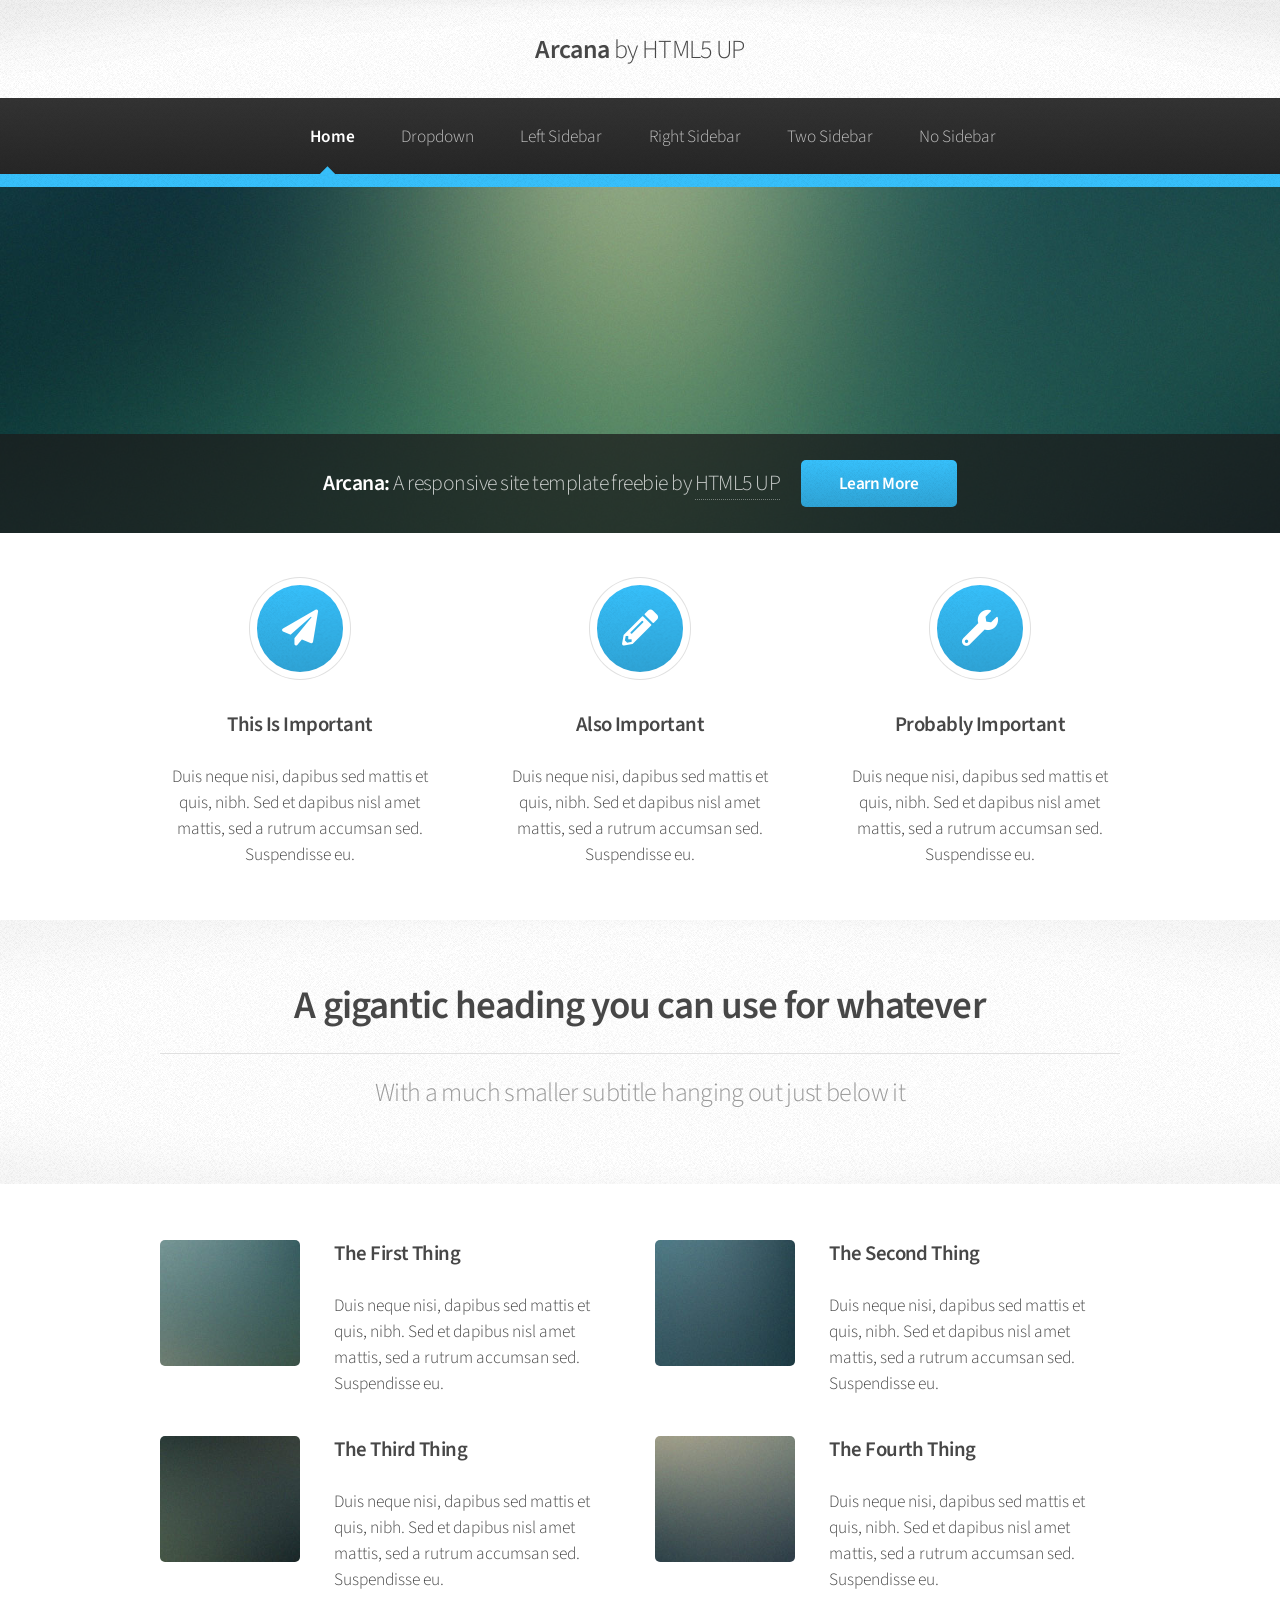
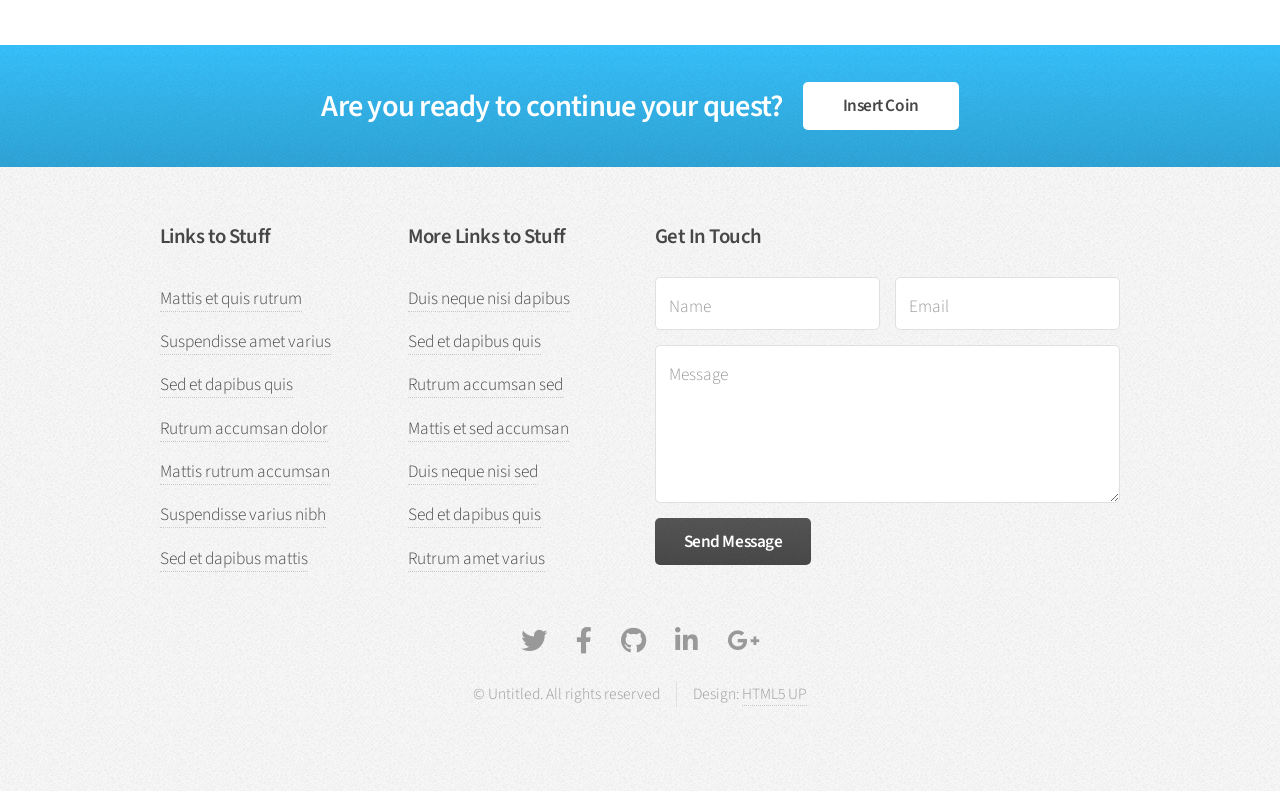
==== commit d4faddc4: "Add files via upload" ====
--- a/index.html
+++ b/index.html
@@ -1,204 +1,235 @@
 <!DOCTYPE HTML>
 <!--
-	Prologue by HTML5 UP
+	Arcana by HTML5 UP
 	html5up.net | @ajlkn
 	Free for personal and commercial use under the CCA 3.0 license (html5up.net/license)
 -->
 <html>
 	<head>
-		<title>Prologue by HTML5 UP</title>
+		<title>Arcana by HTML5 UP</title>
 		<meta charset="utf-8" />
 		<meta name="viewport" content="width=device-width, initial-scale=1, user-scalable=no" />
 		<link rel="stylesheet" href="assets/css/main.css" />
 	</head>
 	<body class="is-preload">
-
-		<!-- Header -->
-			<div id="header">
-
-				<div class="top">
+		<div id="page-wrapper">
+
+			<!-- Header -->
+				<div id="header">
 
 					<!-- Logo -->
-						<div id="logo">
-							<span class="image avatar48"><img src="images/avatar.jpg" alt="" /></span>
-							<h1 id="title">Jane Doe</h1>
-							<p>Hyperspace Engineer</p>
-						</div>
+						<h1><a href="index.html" id="logo">Arcana <em>by HTML5 UP</em></a></h1>
 
 					<!-- Nav -->
 						<nav id="nav">
 							<ul>
-								<li><a href="#top" id="top-link"><span class="icon solid fa-home">Intro</span></a></li>
-								<li><a href="#portfolio" id="portfolio-link"><span class="icon solid fa-th">Portfolio</span></a></li>
-								<li><a href="#about" id="about-link"><span class="icon solid fa-user">About Me</span></a></li>
-								<li><a href="#contact" id="contact-link"><span class="icon solid fa-envelope">Contact</span></a></li>
+								<li class="current"><a href="index.html">Home</a></li>
+								<li>
+									<a href="#">Dropdown</a>
+									<ul>
+										<li><a href="#">Lorem dolor</a></li>
+										<li><a href="#">Magna phasellus</a></li>
+										<li><a href="#">Etiam sed tempus</a></li>
+										<li>
+											<a href="#">Submenu</a>
+											<ul>
+												<li><a href="#">Lorem dolor</a></li>
+												<li><a href="#">Phasellus magna</a></li>
+												<li><a href="#">Magna phasellus</a></li>
+												<li><a href="#">Etiam nisl</a></li>
+												<li><a href="#">Veroeros feugiat</a></li>
+											</ul>
+										</li>
+										<li><a href="#">Veroeros feugiat</a></li>
+									</ul>
+								</li>
+								<li><a href="left-sidebar.html">Left Sidebar</a></li>
+								<li><a href="right-sidebar.html">Right Sidebar</a></li>
+								<li><a href="two-sidebar.html">Two Sidebar</a></li>
+								<li><a href="no-sidebar.html">No Sidebar</a></li>
 							</ul>
 						</nav>
 
 				</div>
 
-				<div class="bottom">
-
-					<!-- Social Icons -->
+			<!-- Banner -->
+				<section id="banner">
+					<header>
+						<h2>Arcana: <em>A responsive site template freebie by <a href="http://html5up.net">HTML5 UP</a></em></h2>
+						<a href="#" class="button">Learn More</a>
+					</header>
+				</section>
+
+			<!-- Highlights -->
+				<section class="wrapper style1">
+					<div class="container">
+						<div class="row gtr-200">
+							<section class="col-4 col-12-narrower">
+								<div class="box highlight">
+									<i class="icon solid major fa-paper-plane"></i>
+									<h3>This Is Important</h3>
+									<p>Duis neque nisi, dapibus sed mattis et quis, nibh. Sed et dapibus nisl amet mattis, sed a rutrum accumsan sed. Suspendisse eu.</p>
+								</div>
+							</section>
+							<section class="col-4 col-12-narrower">
+								<div class="box highlight">
+									<i class="icon solid major fa-pencil-alt"></i>
+									<h3>Also Important</h3>
+									<p>Duis neque nisi, dapibus sed mattis et quis, nibh. Sed et dapibus nisl amet mattis, sed a rutrum accumsan sed. Suspendisse eu.</p>
+								</div>
+							</section>
+							<section class="col-4 col-12-narrower">
+								<div class="box highlight">
+									<i class="icon solid major fa-wrench"></i>
+									<h3>Probably Important</h3>
+									<p>Duis neque nisi, dapibus sed mattis et quis, nibh. Sed et dapibus nisl amet mattis, sed a rutrum accumsan sed. Suspendisse eu.</p>
+								</div>
+							</section>
+						</div>
+					</div>
+				</section>
+
+			<!-- Gigantic Heading -->
+				<section class="wrapper style2">
+					<div class="container">
+						<header class="major">
+							<h2>A gigantic heading you can use for whatever</h2>
+							<p>With a much smaller subtitle hanging out just below it</p>
+						</header>
+					</div>
+				</section>
+
+			<!-- Posts -->
+				<section class="wrapper style1">
+					<div class="container">
+						<div class="row">
+							<section class="col-6 col-12-narrower">
+								<div class="box post">
+									<a href="#" class="image left"><img src="images/pic01.jpg" alt="" /></a>
+									<div class="inner">
+										<h3>The First Thing</h3>
+										<p>Duis neque nisi, dapibus sed mattis et quis, nibh. Sed et dapibus nisl amet mattis, sed a rutrum accumsan sed. Suspendisse eu.</p>
+									</div>
+								</div>
+							</section>
+							<section class="col-6 col-12-narrower">
+								<div class="box post">
+									<a href="#" class="image left"><img src="images/pic02.jpg" alt="" /></a>
+									<div class="inner">
+										<h3>The Second Thing</h3>
+										<p>Duis neque nisi, dapibus sed mattis et quis, nibh. Sed et dapibus nisl amet mattis, sed a rutrum accumsan sed. Suspendisse eu.</p>
+									</div>
+								</div>
+							</section>
+						</div>
+						<div class="row">
+							<section class="col-6 col-12-narrower">
+								<div class="box post">
+									<a href="#" class="image left"><img src="images/pic03.jpg" alt="" /></a>
+									<div class="inner">
+										<h3>The Third Thing</h3>
+										<p>Duis neque nisi, dapibus sed mattis et quis, nibh. Sed et dapibus nisl amet mattis, sed a rutrum accumsan sed. Suspendisse eu.</p>
+									</div>
+								</div>
+							</section>
+							<section class="col-6 col-12-narrower">
+								<div class="box post">
+									<a href="#" class="image left"><img src="images/pic04.jpg" alt="" /></a>
+									<div class="inner">
+										<h3>The Fourth Thing</h3>
+										<p>Duis neque nisi, dapibus sed mattis et quis, nibh. Sed et dapibus nisl amet mattis, sed a rutrum accumsan sed. Suspendisse eu.</p>
+									</div>
+								</div>
+							</section>
+						</div>
+					</div>
+				</section>
+
+			<!-- CTA -->
+				<section id="cta" class="wrapper style3">
+					<div class="container">
+						<header>
+							<h2>Are you ready to continue your quest?</h2>
+							<a href="#" class="button">Insert Coin</a>
+						</header>
+					</div>
+				</section>
+
+			<!-- Footer -->
+				<div id="footer">
+					<div class="container">
+						<div class="row">
+							<section class="col-3 col-6-narrower col-12-mobilep">
+								<h3>Links to Stuff</h3>
+								<ul class="links">
+									<li><a href="#">Mattis et quis rutrum</a></li>
+									<li><a href="#">Suspendisse amet varius</a></li>
+									<li><a href="#">Sed et dapibus quis</a></li>
+									<li><a href="#">Rutrum accumsan dolor</a></li>
+									<li><a href="#">Mattis rutrum accumsan</a></li>
+									<li><a href="#">Suspendisse varius nibh</a></li>
+									<li><a href="#">Sed et dapibus mattis</a></li>
+								</ul>
+							</section>
+							<section class="col-3 col-6-narrower col-12-mobilep">
+								<h3>More Links to Stuff</h3>
+								<ul class="links">
+									<li><a href="#">Duis neque nisi dapibus</a></li>
+									<li><a href="#">Sed et dapibus quis</a></li>
+									<li><a href="#">Rutrum accumsan sed</a></li>
+									<li><a href="#">Mattis et sed accumsan</a></li>
+									<li><a href="#">Duis neque nisi sed</a></li>
+									<li><a href="#">Sed et dapibus quis</a></li>
+									<li><a href="#">Rutrum amet varius</a></li>
+								</ul>
+							</section>
+							<section class="col-6 col-12-narrower">
+								<h3>Get In Touch</h3>
+								<form>
+									<div class="row gtr-50">
+										<div class="col-6 col-12-mobilep">
+											<input type="text" name="name" id="name" placeholder="Name" />
+										</div>
+										<div class="col-6 col-12-mobilep">
+											<input type="email" name="email" id="email" placeholder="Email" />
+										</div>
+										<div class="col-12">
+											<textarea name="message" id="message" placeholder="Message" rows="5"></textarea>
+										</div>
+										<div class="col-12">
+											<ul class="actions">
+												<li><input type="submit" class="button alt" value="Send Message" /></li>
+											</ul>
+										</div>
+									</div>
+								</form>
+							</section>
+						</div>
+					</div>
+
+					<!-- Icons -->
 						<ul class="icons">
 							<li><a href="#" class="icon brands fa-twitter"><span class="label">Twitter</span></a></li>
 							<li><a href="#" class="icon brands fa-facebook-f"><span class="label">Facebook</span></a></li>
-							<li><a href="#" class="icon brands fa-github"><span class="label">Github</span></a></li>
-							<li><a href="#" class="icon brands fa-dribbble"><span class="label">Dribbble</span></a></li>
-							<li><a href="#" class="icon solid fa-envelope"><span class="label">Email</span></a></li>
+							<li><a href="#" class="icon brands fa-github"><span class="label">GitHub</span></a></li>
+							<li><a href="#" class="icon brands fa-linkedin-in"><span class="label">LinkedIn</span></a></li>
+							<li><a href="#" class="icon brands fa-google-plus-g"><span class="label">Google+</span></a></li>
 						</ul>
 
+					<!-- Copyright -->
+						<div class="copyright">
+							<ul class="menu">
+								<li>&copy; Untitled. All rights reserved</li><li>Design: <a href="http://html5up.net">HTML5 UP</a></li>
+							</ul>
+						</div>
+
 				</div>
 
-			</div>
-
-		<!-- Main -->
-			<div id="main">
-
-				<!-- Intro -->
-					<section id="top" class="one dark cover">
-						<div class="container">
-
-							<header>
-								<h2 class="alt">Hi! I'm <strong>Prologue</strong>, a <a href="http://html5up.net/license">free</a> responsive<br />
-								site template designed by <a href="http://html5up.net">HTML5 UP</a>.</h2>
-								<p>Ligula scelerisque justo sem accumsan diam quis<br />
-								vitae natoque dictum sollicitudin elementum.</p>
-							</header>
-
-							<footer>
-								<a href="#portfolio" class="button scrolly">Magna Aliquam</a>
-							</footer>
-
-						</div>
-					</section>
-
-				<!-- Portfolio -->
-					<section id="portfolio" class="two">
-						<div class="container">
-
-							<header>
-								<h2>Portfolio</h2>
-							</header>
-
-							<p>Vitae natoque dictum etiam semper magnis enim feugiat convallis convallis
-							egestas rhoncus ridiculus in quis risus amet curabitur tempor orci penatibus.
-							Tellus erat mauris ipsum fermentum etiam vivamus eget. Nunc nibh morbi quis
-							fusce hendrerit lacus ridiculus.</p>
-
-							<div class="row">
-								<div class="col-4 col-12-mobile">
-									<article class="item">
-										<a href="#" class="image fit"><img src="images/pic02.jpg" alt="" /></a>
-										<header>
-											<h3>Ipsum Feugiat</h3>
-										</header>
-									</article>
-									<article class="item">
-										<a href="#" class="image fit"><img src="images/pic03.jpg" alt="" /></a>
-										<header>
-											<h3>Rhoncus Semper</h3>
-										</header>
-									</article>
-								</div>
-								<div class="col-4 col-12-mobile">
-									<article class="item">
-										<a href="#" class="image fit"><img src="images/pic04.jpg" alt="" /></a>
-										<header>
-											<h3>Magna Nullam</h3>
-										</header>
-									</article>
-									<article class="item">
-										<a href="#" class="image fit"><img src="images/pic05.jpg" alt="" /></a>
-										<header>
-											<h3>Natoque Vitae</h3>
-										</header>
-									</article>
-								</div>
-								<div class="col-4 col-12-mobile">
-									<article class="item">
-										<a href="#" class="image fit"><img src="images/pic06.jpg" alt="" /></a>
-										<header>
-											<h3>Dolor Penatibus</h3>
-										</header>
-									</article>
-									<article class="item">
-										<a href="#" class="image fit"><img src="images/pic07.jpg" alt="" /></a>
-										<header>
-											<h3>Orci Convallis</h3>
-										</header>
-									</article>
-								</div>
-							</div>
-
-						</div>
-					</section>
-
-				<!-- About Me -->
-					<section id="about" class="three">
-						<div class="container">
-
-							<header>
-								<h2>About Me</h2>
-							</header>
-
-							<a href="#" class="image featured"><img src="images/pic08.jpg" alt="" /></a>
-
-							<p>Tincidunt eu elit diam magnis pretium accumsan etiam id urna. Ridiculus
-							ultricies curae quis et rhoncus velit. Lobortis elementum aliquet nec vitae
-							laoreet eget cubilia quam non etiam odio tincidunt montes. Elementum sem
-							parturient nulla quam placerat viverra mauris non cum elit tempus ullamcorper
-							dolor. Libero rutrum ut lacinia donec curae mus vel quisque sociis nec
-							ornare iaculis.</p>
-
-						</div>
-					</section>
-
-				<!-- Contact -->
-					<section id="contact" class="four">
-						<div class="container">
-
-							<header>
-								<h2>Contact</h2>
-							</header>
-
-							<p>Elementum sem parturient nulla quam placerat viverra
-							mauris non cum elit tempus ullamcorper dolor. Libero rutrum ut lacinia
-							donec curae mus. Eleifend id porttitor ac ultricies lobortis sem nunc
-							orci ridiculus faucibus a consectetur. Porttitor curae mauris urna mi dolor.</p>
-
-							<form method="post" action="#">
-								<div class="row">
-									<div class="col-6 col-12-mobile"><input type="text" name="name" placeholder="Name" /></div>
-									<div class="col-6 col-12-mobile"><input type="text" name="email" placeholder="Email" /></div>
-									<div class="col-12">
-										<textarea name="message" placeholder="Message"></textarea>
-									</div>
-									<div class="col-12">
-										<input type="submit" value="Send Message" />
-									</div>
-								</div>
-							</form>
-
-						</div>
-					</section>
-
-			</div>
-
-		<!-- Footer -->
-			<div id="footer">
-
-				<!-- Copyright -->
-					<ul class="copyright">
-						<li>&copy; Untitled. All rights reserved.</li><li>Design: <a href="http://html5up.net">HTML5 UP</a></li>
-					</ul>
-
-			</div>
+		</div>
 
 		<!-- Scripts -->
 			<script src="assets/js/jquery.min.js"></script>
-			<script src="assets/js/jquery.scrolly.min.js"></script>
-			<script src="assets/js/jquery.scrollex.min.js"></script>
+			<script src="assets/js/jquery.dropotron.min.js"></script>
 			<script src="assets/js/browser.min.js"></script>
 			<script src="assets/js/breakpoints.min.js"></script>
 			<script src="assets/js/util.js"></script>
--- a/assets/css/main.css
+++ b/assets/css/main.css
@@ -1,8 +1,8 @@
 @import url("fontawesome-all.min.css");
-@import url("https://fonts.googleapis.com/css?family=Source+Sans+Pro:300,300italic,400,600");
+@import url("https://fonts.googleapis.com/css?family=Source+Sans+Pro:300,300italic,600,600italic");
 
 /*
-	Prologue by HTML5 UP
+	Arcana by HTML5 UP
 	html5up.net | @ajlkn
 	Free for personal and commercial use under the CCA 3.0 license (html5up.net/license)
 */
@@ -83,12 +83,7 @@
 	}
 
 	body {
-		background: #fff;
-		font-family: 'Source Sans Pro', sans-serif;
-		font-size: 19pt;
-		font-weight: 300;
-		line-height: 1.75em;
-		color: #888;
+		background: #f7f7f7 url("images/bg01.png");
 	}
 
 		body.is-preload *, body.is-preload *:before, body.is-preload *:after {
@@ -102,112 +97,90 @@
 			transition: none !important;
 		}
 
-	input, textarea, select {
+	body, input, select, textarea {
+		color: #474747;
 		font-family: 'Source Sans Pro', sans-serif;
-		font-size: 19pt;
+		font-size: 16pt;
 		font-weight: 300;
-		line-height: 1.75em;
-		color: #888;
-	}
-
-	h1, h2, h3, h4, h5, h6 {
-		font-weight: 300;
-		color: #666;
-		line-height: 1.5em;
-	}
-
-	h1 a, h2 a, h3 a, h4 a, h5 a, h6 a {
-		color: inherit;
+		line-height: 1.65em;
+	}
+
+	a {
+		-moz-transition: color 0.2s ease-in-out, border-color 0.2s ease-in-out, opacity 0.2s ease-in-out;
+		-webkit-transition: color 0.2s ease-in-out, border-color 0.2s ease-in-out, opacity 0.2s ease-in-out;
+		-ms-transition: color 0.2s ease-in-out, border-color 0.2s ease-in-out, opacity 0.2s ease-in-out;
+		transition: color 0.2s ease-in-out, border-color 0.2s ease-in-out, opacity 0.2s ease-in-out;
+		color: #37c0fb;
 		text-decoration: none;
-	}
-
-		h1 a strong, h2 a strong, h3 a strong, h4 a strong, h5 a strong, h6 a strong {
-			color: #333;
-		}
-
-	h2 {
-		font-size: 2em;
-		letter-spacing: -1px;
-	}
-
-		h2.alt {
-			color: #888;
-		}
-
-			h2.alt strong {
-				color: #666;
-			}
-
-	h3 {
-		font-size: 1.5em;
-	}
-
-	header {
-		margin: 0 0 2em 0;
-	}
-
-		header > p {
-			margin: 1em 0 0 0;
-		}
-
-	footer {
-		margin: 2em 0 0 0;
-	}
+		border-bottom: dotted 1px;
+	}
+
+		a:hover {
+			color: #37c0fb;
+			border-bottom-color: transparent;
+		}
 
 	strong, b {
-		font-weight: 300;
-		color: #666;
+		font-weight: 600;
 	}
 
 	em, i {
 		font-style: italic;
 	}
 
-	a {
-		text-decoration: none;
+	p, ul, ol, dl, table, blockquote {
+		margin: 0 0 2em 0;
+	}
+
+	h1, h2, h3, h4, h5, h6 {
 		color: inherit;
-		border-bottom: dotted 1px rgba(128, 128, 128, 0.5);
-		-moz-transition: color 0.35s ease-in-out, border-bottom-color 0.35s ease-in-out;
-		-webkit-transition: color 0.35s ease-in-out, border-bottom-color 0.35s ease-in-out;
-		-ms-transition: color 0.35s ease-in-out, border-bottom-color 0.35s ease-in-out;
-		transition: color 0.35s ease-in-out, border-bottom-color 0.35s ease-in-out;
-		outline: 0;
-	}
-
-		a:hover {
-			color: #E27689;
-			border-bottom-color: rgba(255, 255, 255, 0);
-		}
+		font-weight: 600;
+		line-height: 1.75em;
+		margin-bottom: 1em;
+	}
+
+		h1 a, h2 a, h3 a, h4 a, h5 a, h6 a {
+			color: inherit;
+			text-decoration: none;
+		}
+
+		h1 em, h2 em, h3 em, h4 em, h5 em, h6 em {
+			font-style: normal;
+			font-weight: 300;
+		}
+
+	h2 {
+		font-size: 1.75em;
+		letter-spacing: -0.025em;
+	}
+
+	h3 {
+		font-size: 1.2em;
+		letter-spacing: -0.025em;
+	}
 
 	sub {
+		font-size: 0.8em;
 		position: relative;
 		top: 0.5em;
+	}
+
+	sup {
 		font-size: 0.8em;
-	}
-
-	sup {
 		position: relative;
 		top: -0.5em;
-		font-size: 0.8em;
 	}
 
 	hr {
+		border-top: solid 1px #e0e0e0;
 		border: 0;
-		border-top: solid 1px #ddd;
+		margin-bottom: 1.5em;
 	}
 
 	blockquote {
-		border-left: solid 0.5em #ddd;
+		border-left: solid 0.5em #e0e0e0;
+		font-style: italic;
 		padding: 1em 0 1em 2em;
-		font-style: italic;
-	}
-
-	p, ul, ol, dl, table {
-		margin-bottom: 2em;
-	}
-
-	br.clear {
-		clear: both;
 	}
 
 /* Container */
@@ -218,7 +191,7 @@
 		width: 1400px;
 	}
 
-		@media screen and (min-width: 961px) and (max-width: 1880px) {
+		@media screen and (max-width: 1680px) {
 
 			.container {
 				width: 1200px;
@@ -226,7 +199,7 @@
 
 		}
 
-		@media screen and (min-width: 961px) and (max-width: 1620px) {
+		@media screen and (max-width: 1280px) {
 
 			.container {
 				width: 960px;
@@ -234,23 +207,31 @@
 
 		}
 
-		@media screen and (min-width: 961px) and (max-width: 1320px) {
+		@media screen and (max-width: 980px) {
 
 			.container {
-				width: 100%;
-			}
-
-		}
-
-		@media screen and (max-width: 960px) {
+				width: 95%;
+			}
+
+		}
+
+		@media screen and (max-width: 840px) {
 
 			.container {
-				width: 100%;
+				width: 95%;
 			}
 
 		}
 
 		@media screen and (max-width: 736px) {
+
+			.container {
+				width: 90%;
+			}
+
+		}
+
+		@media screen and (max-width: 480px) {
 
 			.container {
 				width: 100%;
@@ -417,91 +398,91 @@
 				}
 
 		.row.gtr-25 {
-			margin-top: -10px;
-			margin-left: -10px;
+			margin-top: -12.5px;
+			margin-left: -12.5px;
 		}
 
 			.row.gtr-25 > * {
-				padding: 10px 0 0 10px;
+				padding: 12.5px 0 0 12.5px;
 			}
 
 			.row.gtr-25.gtr-uniform {
-				margin-top: -10px;
+				margin-top: -12.5px;
 			}
 
 				.row.gtr-25.gtr-uniform > * {
-					padding-top: 10px;
+					padding-top: 12.5px;
 				}
 
 		.row.gtr-50 {
-			margin-top: -20px;
-			margin-left: -20px;
+			margin-top: -25px;
+			margin-left: -25px;
 		}
 
 			.row.gtr-50 > * {
-				padding: 20px 0 0 20px;
+				padding: 25px 0 0 25px;
 			}
 
 			.row.gtr-50.gtr-uniform {
-				margin-top: -20px;
+				margin-top: -25px;
 			}
 
 				.row.gtr-50.gtr-uniform > * {
-					padding-top: 20px;
+					padding-top: 25px;
 				}
 
 		.row {
-			margin-top: -40px;
-			margin-left: -40px;
+			margin-top: -50px;
+			margin-left: -50px;
 		}
 
 			.row > * {
-				padding: 40px 0 0 40px;
+				padding: 50px 0 0 50px;
 			}
 
 			.row.gtr-uniform {
-				margin-top: -40px;
+				margin-top: -50px;
 			}
 
 				.row.gtr-uniform > * {
-					padding-top: 40px;
+					padding-top: 50px;
 				}
 
 		.row.gtr-150 {
-			margin-top: -60px;
-			margin-left: -60px;
+			margin-top: -75px;
+			margin-left: -75px;
 		}
 
 			.row.gtr-150 > * {
-				padding: 60px 0 0 60px;
+				padding: 75px 0 0 75px;
 			}
 
 			.row.gtr-150.gtr-uniform {
-				margin-top: -60px;
+				margin-top: -75px;
 			}
 
 				.row.gtr-150.gtr-uniform > * {
-					padding-top: 60px;
+					padding-top: 75px;
 				}
 
 		.row.gtr-200 {
-			margin-top: -80px;
-			margin-left: -80px;
+			margin-top: -100px;
+			margin-left: -100px;
 		}
 
 			.row.gtr-200 > * {
-				padding: 80px 0 0 80px;
+				padding: 100px 0 0 100px;
 			}
 
 			.row.gtr-200.gtr-uniform {
-				margin-top: -80px;
+				margin-top: -100px;
 			}
 
 				.row.gtr-200.gtr-uniform > * {
-					padding-top: 80px;
-				}
-
-		@media screen and (min-width: 961px) and (max-width: 1880px) {
+					padding-top: 100px;
+				}
+
+		@media screen and (max-width: 1680px) {
 
 			.row {
 				display: flex;
@@ -746,7 +727,7 @@
 
 		}
 
-		@media screen and (min-width: 961px) and (max-width: 1620px) {
+		@media screen and (max-width: 1280px) {
 
 			.row {
 				display: flex;
@@ -905,93 +886,93 @@
 						}
 
 				.row.gtr-25 {
-					margin-top: -10px;
-					margin-left: -10px;
+					margin-top: -7.5px;
+					margin-left: -7.5px;
 				}
 
 					.row.gtr-25 > * {
-						padding: 10px 0 0 10px;
+						padding: 7.5px 0 0 7.5px;
 					}
 
 					.row.gtr-25.gtr-uniform {
-						margin-top: -10px;
+						margin-top: -7.5px;
 					}
 
 						.row.gtr-25.gtr-uniform > * {
-							padding-top: 10px;
+							padding-top: 7.5px;
 						}
 
 				.row.gtr-50 {
-					margin-top: -20px;
-					margin-left: -20px;
+					margin-top: -15px;
+					margin-left: -15px;
 				}
 
 					.row.gtr-50 > * {
-						padding: 20px 0 0 20px;
+						padding: 15px 0 0 15px;
 					}
 
 					.row.gtr-50.gtr-uniform {
-						margin-top: -20px;
+						margin-top: -15px;
 					}
 
 						.row.gtr-50.gtr-uniform > * {
-							padding-top: 20px;
+							padding-top: 15px;
 						}
 
 				.row {
-					margin-top: -40px;
-					margin-left: -40px;
+					margin-top: -30px;
+					margin-left: -30px;
 				}
 
 					.row > * {
-						padding: 40px 0 0 40px;
+						padding: 30px 0 0 30px;
 					}
 
 					.row.gtr-uniform {
-						margin-top: -40px;
+						margin-top: -30px;
 					}
 
 						.row.gtr-uniform > * {
-							padding-top: 40px;
+							padding-top: 30px;
 						}
 
 				.row.gtr-150 {
+					margin-top: -45px;
+					margin-left: -45px;
+				}
+
+					.row.gtr-150 > * {
+						padding: 45px 0 0 45px;
+					}
+
+					.row.gtr-150.gtr-uniform {
+						margin-top: -45px;
+					}
+
+						.row.gtr-150.gtr-uniform > * {
+							padding-top: 45px;
+						}
+
+				.row.gtr-200 {
 					margin-top: -60px;
 					margin-left: -60px;
 				}
 
-					.row.gtr-150 > * {
+					.row.gtr-200 > * {
 						padding: 60px 0 0 60px;
 					}
 
-					.row.gtr-150.gtr-uniform {
+					.row.gtr-200.gtr-uniform {
 						margin-top: -60px;
 					}
 
-						.row.gtr-150.gtr-uniform > * {
+						.row.gtr-200.gtr-uniform > * {
 							padding-top: 60px;
 						}
 
-				.row.gtr-200 {
-					margin-top: -80px;
-					margin-left: -80px;
-				}
-
-					.row.gtr-200 > * {
-						padding: 80px 0 0 80px;
-					}
-
-					.row.gtr-200.gtr-uniform {
-						margin-top: -80px;
-					}
-
-						.row.gtr-200.gtr-uniform > * {
-							padding-top: 80px;
-						}
-
-		}
-
-		@media screen and (min-width: 961px) and (max-width: 1320px) {
+		}
+
+		@media screen and (max-width: 980px) {
 
 			.row {
 				display: flex;
@@ -1150,93 +1131,93 @@
 						}
 
 				.row.gtr-25 {
-					margin-top: -5px;
-					margin-left: -5px;
+					margin-top: -7.5px;
+					margin-left: -7.5px;
 				}
 
 					.row.gtr-25 > * {
-						padding: 5px 0 0 5px;
+						padding: 7.5px 0 0 7.5px;
 					}
 
 					.row.gtr-25.gtr-uniform {
-						margin-top: -5px;
+						margin-top: -7.5px;
 					}
 
 						.row.gtr-25.gtr-uniform > * {
-							padding-top: 5px;
+							padding-top: 7.5px;
 						}
 
 				.row.gtr-50 {
-					margin-top: -10px;
-					margin-left: -10px;
+					margin-top: -15px;
+					margin-left: -15px;
 				}
 
 					.row.gtr-50 > * {
-						padding: 10px 0 0 10px;
+						padding: 15px 0 0 15px;
 					}
 
 					.row.gtr-50.gtr-uniform {
-						margin-top: -10px;
+						margin-top: -15px;
 					}
 
 						.row.gtr-50.gtr-uniform > * {
-							padding-top: 10px;
+							padding-top: 15px;
 						}
 
 				.row {
-					margin-top: -20px;
-					margin-left: -20px;
-				}
-
-					.row > * {
-						padding: 20px 0 0 20px;
-					}
-
-					.row.gtr-uniform {
-						margin-top: -20px;
-					}
-
-						.row.gtr-uniform > * {
-							padding-top: 20px;
-						}
-
-				.row.gtr-150 {
 					margin-top: -30px;
 					margin-left: -30px;
 				}
 
+					.row > * {
+						padding: 30px 0 0 30px;
+					}
+
+					.row.gtr-uniform {
+						margin-top: -30px;
+					}
+
+						.row.gtr-uniform > * {
+							padding-top: 30px;
+						}
+
+				.row.gtr-150 {
+					margin-top: -45px;
+					margin-left: -45px;
+				}
+
 					.row.gtr-150 > * {
-						padding: 30px 0 0 30px;
+						padding: 45px 0 0 45px;
 					}
 
 					.row.gtr-150.gtr-uniform {
-						margin-top: -30px;
+						margin-top: -45px;
 					}
 
 						.row.gtr-150.gtr-uniform > * {
-							padding-top: 30px;
+							padding-top: 45px;
 						}
 
 				.row.gtr-200 {
-					margin-top: -40px;
-					margin-left: -40px;
+					margin-top: -60px;
+					margin-left: -60px;
 				}
 
 					.row.gtr-200 > * {
-						padding: 40px 0 0 40px;
+						padding: 60px 0 0 60px;
 					}
 
 					.row.gtr-200.gtr-uniform {
-						margin-top: -40px;
+						margin-top: -60px;
 					}
 
 						.row.gtr-200.gtr-uniform > * {
-							padding-top: 40px;
-						}
-
-		}
-
-		@media screen and (max-width: 960px) {
+							padding-top: 60px;
+						}
+
+		}
+
+		@media screen and (max-width: 840px) {
 
 			.row {
 				display: flex;
@@ -1395,88 +1376,88 @@
 						}
 
 				.row.gtr-25 {
-					margin-top: -5px;
-					margin-left: -5px;
+					margin-top: -7.5px;
+					margin-left: -7.5px;
 				}
 
 					.row.gtr-25 > * {
-						padding: 5px 0 0 5px;
+						padding: 7.5px 0 0 7.5px;
 					}
 
 					.row.gtr-25.gtr-uniform {
-						margin-top: -5px;
+						margin-top: -7.5px;
 					}
 
 						.row.gtr-25.gtr-uniform > * {
-							padding-top: 5px;
+							padding-top: 7.5px;
 						}
 
 				.row.gtr-50 {
-					margin-top: -10px;
-					margin-left: -10px;
+					margin-top: -15px;
+					margin-left: -15px;
 				}
 
 					.row.gtr-50 > * {
-						padding: 10px 0 0 10px;
+						padding: 15px 0 0 15px;
 					}
 
 					.row.gtr-50.gtr-uniform {
-						margin-top: -10px;
+						margin-top: -15px;
 					}
 
 						.row.gtr-50.gtr-uniform > * {
-							padding-top: 10px;
+							padding-top: 15px;
 						}
 
 				.row {
-					margin-top: -20px;
-					margin-left: -20px;
-				}
-
-					.row > * {
-						padding: 20px 0 0 20px;
-					}
-
-					.row.gtr-uniform {
-						margin-top: -20px;
-					}
-
-						.row.gtr-uniform > * {
-							padding-top: 20px;
-						}
-
-				.row.gtr-150 {
 					margin-top: -30px;
 					margin-left: -30px;
 				}
 
+					.row > * {
+						padding: 30px 0 0 30px;
+					}
+
+					.row.gtr-uniform {
+						margin-top: -30px;
+					}
+
+						.row.gtr-uniform > * {
+							padding-top: 30px;
+						}
+
+				.row.gtr-150 {
+					margin-top: -45px;
+					margin-left: -45px;
+				}
+
 					.row.gtr-150 > * {
-						padding: 30px 0 0 30px;
+						padding: 45px 0 0 45px;
 					}
 
 					.row.gtr-150.gtr-uniform {
-						margin-top: -30px;
+						margin-top: -45px;
 					}
 
 						.row.gtr-150.gtr-uniform > * {
-							padding-top: 30px;
+							padding-top: 45px;
 						}
 
 				.row.gtr-200 {
-					margin-top: -40px;
-					margin-left: -40px;
+					margin-top: -60px;
+					margin-left: -60px;
 				}
 
 					.row.gtr-200 > * {
-						padding: 40px 0 0 40px;
+						padding: 60px 0 0 60px;
 					}
 
 					.row.gtr-200.gtr-uniform {
-						margin-top: -40px;
+						margin-top: -60px;
 					}
 
 						.row.gtr-200.gtr-uniform > * {
-							padding-top: 40px;
+							padding-top: 60px;
 						}
 
 		}
@@ -1726,279 +1707,411 @@
 
 		}
 
-/* Sections/Article */
-
-	section, article {
-		margin-bottom: 3em;
-	}
-
-		section > :last-child,
-		section > .container, section:last-child, article > :last-child,
-		article > .container, article:last-child {
+		@media screen and (max-width: 480px) {
+
+			.row {
+				display: flex;
+				flex-wrap: wrap;
+				box-sizing: border-box;
+				align-items: stretch;
+			}
+
+				.row > * {
+					box-sizing: border-box;
+				}
+
+				.row.gtr-uniform > * > :last-child {
+					margin-bottom: 0;
+				}
+
+				.row.aln-left {
+					justify-content: flex-start;
+				}
+
+				.row.aln-center {
+					justify-content: center;
+				}
+
+				.row.aln-right {
+					justify-content: flex-end;
+				}
+
+				.row.aln-top {
+					align-items: flex-start;
+				}
+
+				.row.aln-middle {
+					align-items: center;
+				}
+
+				.row.aln-bottom {
+					align-items: flex-end;
+				}
+
+				.row > .imp-mobilep {
+					order: -1;
+				}
+
+				.row > .col-1-mobilep {
+					width: 8.33333%;
+				}
+
+				.row > .off-1-mobilep {
+					margin-left: 8.33333%;
+				}
+
+				.row > .col-2-mobilep {
+					width: 16.66667%;
+				}
+
+				.row > .off-2-mobilep {
+					margin-left: 16.66667%;
+				}
+
+				.row > .col-3-mobilep {
+					width: 25%;
+				}
+
+				.row > .off-3-mobilep {
+					margin-left: 25%;
+				}
+
+				.row > .col-4-mobilep {
+					width: 33.33333%;
+				}
+
+				.row > .off-4-mobilep {
+					margin-left: 33.33333%;
+				}
+
+				.row > .col-5-mobilep {
+					width: 41.66667%;
+				}
+
+				.row > .off-5-mobilep {
+					margin-left: 41.66667%;
+				}
+
+				.row > .col-6-mobilep {
+					width: 50%;
+				}
+
+				.row > .off-6-mobilep {
+					margin-left: 50%;
+				}
+
+				.row > .col-7-mobilep {
+					width: 58.33333%;
+				}
+
+				.row > .off-7-mobilep {
+					margin-left: 58.33333%;
+				}
+
+				.row > .col-8-mobilep {
+					width: 66.66667%;
+				}
+
+				.row > .off-8-mobilep {
+					margin-left: 66.66667%;
+				}
+
+				.row > .col-9-mobilep {
+					width: 75%;
+				}
+
+				.row > .off-9-mobilep {
+					margin-left: 75%;
+				}
+
+				.row > .col-10-mobilep {
+					width: 83.33333%;
+				}
+
+				.row > .off-10-mobilep {
+					margin-left: 83.33333%;
+				}
+
+				.row > .col-11-mobilep {
+					width: 91.66667%;
+				}
+
+				.row > .off-11-mobilep {
+					margin-left: 91.66667%;
+				}
+
+				.row > .col-12-mobilep {
+					width: 100%;
+				}
+
+				.row > .off-12-mobilep {
+					margin-left: 100%;
+				}
+
+				.row.gtr-0 {
+					margin-top: 0px;
+					margin-left: 0px;
+				}
+
+					.row.gtr-0 > * {
+						padding: 0px 0 0 0px;
+					}
+
+					.row.gtr-0.gtr-uniform {
+						margin-top: 0px;
+					}
+
+						.row.gtr-0.gtr-uniform > * {
+							padding-top: 0px;
+						}
+
+				.row.gtr-25 {
+					margin-top: -5px;
+					margin-left: -5px;
+				}
+
+					.row.gtr-25 > * {
+						padding: 5px 0 0 5px;
+					}
+
+					.row.gtr-25.gtr-uniform {
+						margin-top: -5px;
+					}
+
+						.row.gtr-25.gtr-uniform > * {
+							padding-top: 5px;
+						}
+
+				.row.gtr-50 {
+					margin-top: -10px;
+					margin-left: -10px;
+				}
+
+					.row.gtr-50 > * {
+						padding: 10px 0 0 10px;
+					}
+
+					.row.gtr-50.gtr-uniform {
+						margin-top: -10px;
+					}
+
+						.row.gtr-50.gtr-uniform > * {
+							padding-top: 10px;
+						}
+
+				.row {
+					margin-top: -20px;
+					margin-left: -20px;
+				}
+
+					.row > * {
+						padding: 20px 0 0 20px;
+					}
+
+					.row.gtr-uniform {
+						margin-top: -20px;
+					}
+
+						.row.gtr-uniform > * {
+							padding-top: 20px;
+						}
+
+				.row.gtr-150 {
+					margin-top: -30px;
+					margin-left: -30px;
+				}
+
+					.row.gtr-150 > * {
+						padding: 30px 0 0 30px;
+					}
+
+					.row.gtr-150.gtr-uniform {
+						margin-top: -30px;
+					}
+
+						.row.gtr-150.gtr-uniform > * {
+							padding-top: 30px;
+						}
+
+				.row.gtr-200 {
+					margin-top: -40px;
+					margin-left: -40px;
+				}
+
+					.row.gtr-200 > * {
+						padding: 40px 0 0 40px;
+					}
+
+					.row.gtr-200.gtr-uniform {
+						margin-top: -40px;
+					}
+
+						.row.gtr-200.gtr-uniform > * {
+							padding-top: 40px;
+						}
+
+		}
+
+/* Section/Article */
+
+	section.special, article.special {
+		text-align: center;
+	}
+
+	header p {
+		color: #999;
+		font-size: 1.25em;
+		position: relative;
+		margin-top: -1.25em;
+		margin-bottom: 2.25em;
+	}
+
+	header.major {
+		text-align: center;
+		margin: 0 0 2em 0;
+	}
+
+		header.major h2 {
+			font-size: 2.25em;
+		}
+
+		header.major p {
+			position: relative;
+			border-top: solid 1px #e0e0e0;
+			padding: 1em 0 0 0;
+			margin: 0;
+			top: -1em;
+			font-size: 1.5em;
+			letter-spacing: -0.025em;
+		}
+
+	footer {
+		margin: 0 0 3em 0;
+	}
+
+		footer > :last-child {
 			margin-bottom: 0;
 		}
 
-		.row > section, .row > article {
-			margin-bottom: 0;
-		}
+		footer.major {
+			padding-top: 3em;
+		}
+
+/* Form */
+
+	input[type="text"],
+	input[type="password"],
+	input[type="email"],
+	textarea {
+		-moz-appearance: none;
+		-webkit-appearance: none;
+		-ms-appearance: none;
+		appearance: none;
+		-moz-transition: border-color 0.2s ease-in-out;
+		-webkit-transition: border-color 0.2s ease-in-out;
+		-ms-transition: border-color 0.2s ease-in-out;
+		transition: border-color 0.2s ease-in-out;
+		background: #fff;
+		border: solid 1px #e0e0e0;
+		border-radius: 5px;
+		color: inherit;
+		display: block;
+		outline: 0;
+		padding: 0.75em;
+		text-decoration: none;
+		width: 100%;
+	}
+
+		input[type="text"]:focus,
+		input[type="password"]:focus,
+		input[type="email"]:focus,
+		textarea:focus {
+			border-color: #37c0fb;
+		}
+
+	input[type="text"],
+	input[type="password"],
+	input[type="email"] {
+		line-height: 1em;
+	}
+
+	label {
+		display: block;
+		color: inherit;
+		font-weight: 600;
+		line-height: 1.75em;
+		margin-bottom: 0.5em;
+	}
+
+	::-webkit-input-placeholder {
+		color: #999;
+		position: relative;
+		top: 3px;
+	}
+
+	:-moz-placeholder {
+		color: #999;
+	}
+
+	::-moz-placeholder {
+		color: #999;
+	}
+
+	:-ms-input-placeholder {
+		color: #999;
+	}
 
 /* Image */
 
 	.image {
+		border: 0;
 		display: inline-block;
-		border: 0;
+		position: relative;
+		border-radius: 5px;
 	}
 
 		.image img {
 			display: block;
-			width: 100%;
-		}
-
-		.image.avatar48 {
-			width: 48px;
-			height: 48px;
-			background: #f00;
-		}
-
-			.image.avatar48 img {
-				width: 48px;
-				height: 48px;
+			border-radius: 5px;
+		}
+
+		.image.left {
+			display: block;
+			float: left;
+			margin: 0 2em 2em 0;
+			position: relative;
+			top: 0.25em;
+		}
+
+			.image.left img {
+				display: block;
+				width: 100%;
 			}
 
 		.image.fit {
 			display: block;
-			width: 100%;
-		}
+		}
+
+			.image.fit img {
+				display: block;
+				width: 100%;
+			}
 
 		.image.featured {
 			display: block;
-			width: 100%;
 			margin: 0 0 2em 0;
 		}
 
-		.image.left {
-			float: left;
-			margin: 0 2em 2em 0;
-		}
-
-		.image.centered {
-			display: block;
-			margin: 0 0 2em 0;
-		}
-
-			.image.centered img {
-				margin: 0 auto;
-				width: auto;
-			}
-
-/* List */
-
-	ul {
-		list-style: disc;
-		padding-left: 1em;
-	}
-
-		ul li {
-			padding-left: 0.5em;
-		}
-
-	ol {
-		list-style: decimal;
-		padding-left: 1.25em;
-	}
-
-		ol li {
-			padding-left: 0.25em;
-		}
-
-/* Icons */
-
-	ul.icons {
-		cursor: default;
-		list-style: none;
-		padding-left: 0;
-	}
-
-		ul.icons li {
-			display: inline-block;
-			padding-left: 0;
-		}
-
-		ul.icons a {
-			display: inline-block;
-			width: 2em;
-			height: 2em;
-			line-height: 2em;
-			text-align: center;
-			border: 0;
-		}
-
-/* Form */
-
-	form label {
-		display: block;
-		text-align: left;
-		margin-bottom: 0.5em;
-	}
-
-	form input[type="text"],
-	form input[type="email"],
-	form input[type="password"],
-	form select,
-	form textarea {
-		position: relative;
-		-webkit-appearance: none;
-		display: block;
-		border: 0;
-		outline: 0;
-		background: #fff;
-		background: rgba(255, 255, 255, 0.75);
-		width: 100%;
-		border-radius: 0.35em;
-		padding: 0.75em 1em 0.75em 1em;
-		box-shadow: inset 0 0.1em 0.1em 0 rgba(0, 0, 0, 0.05);
-		border: solid 1px rgba(0, 0, 0, 0.15);
-		-moz-transition: all 0.35s ease-in-out;
-		-webkit-transition: all 0.35s ease-in-out;
-		-ms-transition: all 0.35s ease-in-out;
-		transition: all 0.35s ease-in-out;
-	}
-
-		form input[type="text"]:focus,
-		form input[type="email"]:focus,
-		form input[type="password"]:focus,
-		form select:focus,
-		form textarea:focus {
-			box-shadow: 0 0 2px 1px #8ebebc;
-			background: #fff;
-		}
-
-	form input[type="text"],
-	form input[type="email"],
-	form input[type="password"],
-	form select {
-		line-height: 1.25em;
-	}
-
-	form textarea {
-		min-height: 14em;
-	}
-
-	form ::-webkit-input-placeholder {
-		color: #555 !important;
-	}
-
-	form :-moz-placeholder {
-		color: #555 !important;
-	}
-
-	form ::-moz-placeholder {
-		color: #555 !important;
-	}
-
-	form :-ms-input-placeholder {
-		color: #555 !important;
-	}
-
-	form ::-moz-focus-inner {
-		border: 0;
-	}
-
-/* Table */
-
-	table {
-		width: 100%;
-		text-align: left;
-	}
-
-		table tbody tr:nth-child(2n+2) {
-			background: #f4f4f4;
-		}
-
-		table td {
-			padding: 0.5em 1em 0.5em 1em;
-		}
-
-		table th {
-			text-align: left;
-			padding: 0.5em 1em 0.5em 1em;
-			color: #fff;
-			background: #222729 url("images/overlay.png");
-		}
-
-		table thead {
-			background: #444;
-			color: #fff;
-		}
-
-		table tfoot {
-			background: #eee;
-		}
-
-/* Button */
-
-	input[type="button"],
-	input[type="submit"],
-	input[type="reset"],
-	button,
-	.button {
-		position: relative;
-		display: inline-block;
-		border-radius: 0.35em;
-		color: #fff !important;
-		text-decoration: none;
-		padding: 0.75em 2.5em 0.75em 2.5em;
-		background-color: #8ebebc;
-		border: 0;
-		cursor: pointer;
-		background-image: -moz-linear-gradient(top, rgba(0, 0, 0, 0), rgba(0, 0, 0, 0.15)), url("images/overlay.png");
-		background-image: -webkit-linear-gradient(top, rgba(0, 0, 0, 0), rgba(0, 0, 0, 0.15)), url("images/overlay.png");
-		background-image: -ms-linear-gradient(top, rgba(0, 0, 0, 0), rgba(0, 0, 0, 0.15)), url("images/overlay.png");
-		background-image: linear-gradient(top, rgba(0, 0, 0, 0), rgba(0, 0, 0, 0.15)), url("images/overlay.png");
-		-moz-transition: background-color 0.35s ease-in-out;
-		-webkit-transition: background-color 0.35s ease-in-out;
-		-ms-transition: background-color 0.35s ease-in-out;
-		transition: background-color 0.35s ease-in-out;
-	}
-
-		input[type="button"]:hover,
-		input[type="submit"]:hover,
-		input[type="reset"]:hover,
-		button:hover,
-		.button:hover {
-			background-color: #9ececc;
-		}
-
-		input[type="button"]:active,
-		input[type="submit"]:active,
-		input[type="reset"]:active,
-		button:active,
-		.button:active {
-			background-color: #7eaeac;
-		}
-
-/* Item */
-
-	.item {
-		box-shadow: 0 0.05em 0.15em 0 rgba(0, 0, 0, 0.05);
-		margin-bottom: 40px;
-	}
-
-		.item header {
-			background: #fff;
-			margin: 0;
-			padding: 1em 0 1em 0;
-			font-size: 0.8em;
-		}
-
-			.item header h3 {
-				font-size: 1em;
-			}
-
-/* Icons */
+			.image.featured img {
+				display: block;
+				width: 100%;
+			}
+
+/* Icon */
 
 	.icon {
 		text-decoration: none;
+		position: relative;
 		text-decoration: none;
 	}
 
@@ -2015,14 +2128,14 @@
 			font-weight: 400;
 		}
 
+		.icon > .label {
+			display: none;
+		}
+
 		.icon:before {
 			line-height: inherit;
 		}
 
-		.icon > .label {
-			display: none;
-		}
-
 		.icon.solid:before {
 			font-weight: 900;
 		}
@@ -2031,358 +2144,779 @@
 			font-family: 'Font Awesome 5 Brands';
 		}
 
-/* Header */
-
-	#header {
+		.icon.major {
+			text-align: center;
+			cursor: default;
+			background-color: #37c0fb;
+			background-image: -moz-linear-gradient(top, rgba(0,0,0,0), rgba(0,0,0,0.15)), url("images/bg01.png");
+			background-image: -webkit-linear-gradient(top, rgba(0,0,0,0), rgba(0,0,0,0.15)), url("images/bg01.png");
+			background-image: -ms-linear-gradient(top, rgba(0,0,0,0), rgba(0,0,0,0.15)), url("images/bg01.png");
+			background-image: linear-gradient(top, rgba(0,0,0,0), rgba(0,0,0,0.15)), url("images/bg01.png");
+			color: #fff;
+			border-radius: 100%;
+			display: inline-block;
+			width: 5em;
+			height: 5em;
+			line-height: 5em;
+			box-shadow: 0 0 0 7px white, 0 0 0 8px #e0e0e0;
+			margin: 0 0 2em 0;
+		}
+
+			.icon.major:before {
+				font-size: 36px;
+			}
+
+/* Lists */
+
+	ol {
+		list-style: decimal;
+		padding-left: 1.25em;
+	}
+
+		ol li {
+			padding-left: 0.25em;
+		}
+
+	ul {
+		list-style: disc;
+		padding-left: 1em;
+	}
+
+		ul li {
+			padding-left: 0.5em;
+		}
+
+/* Links */
+
+	ul.links {
+		list-style: none;
+		padding-left: 0;
+	}
+
+		ul.links li {
+			line-height: 2.5em;
+			padding-left: 0;
+		}
+
+/* Icons */
+
+	ul.icons {
+		cursor: default;
+		list-style: none;
+		padding-left: 0;
+	}
+
+		ul.icons li {
+			display: inline-block;
+			line-height: 1em;
+			padding-left: 1.5em;
+		}
+
+			ul.icons li:first-child {
+				padding-left: 0;
+			}
+
+			ul.icons li a, ul.icons li span {
+				font-size: 2em;
+				border: 0;
+			}
+
+/* Menu */
+
+	ul.menu {
+		list-style: none;
+		padding-left: 0;
+	}
+
+		ul.menu li {
+			border-left: solid 1px #e0e0e0;
+			display: inline-block;
+			padding: 0 0 0 1em;
+			margin: 0 0 0 1em;
+		}
+
+			ul.menu li:first-child {
+				border-left: 0;
+				margin-left: 0;
+				padding-left: 0;
+			}
+
+/* Actions */
+
+	ul.actions {
 		display: -moz-flex;
 		display: -webkit-flex;
 		display: -ms-flex;
 		display: flex;
-		-moz-flex-direction: column;
-		-webkit-flex-direction: column;
-		-ms-flex-direction: column;
-		flex-direction: column;
-		-moz-justify-content: space-between;
-		-webkit-justify-content: space-between;
-		-ms-justify-content: space-between;
-		justify-content: space-between;
-		background: #222629 url("images/overlay.png");
-		box-shadow: inset -0.25em 0 0.25em 0 rgba(0, 0, 0, 0.1);
+		cursor: default;
+		list-style: none;
+		margin-left: -1em;
+		padding-left: 0;
+	}
+
+		ul.actions li {
+			padding: 0 0 0 1em;
+			vertical-align: middle;
+		}
+
+		ul.actions.special {
+			-moz-justify-content: center;
+			-webkit-justify-content: center;
+			-ms-justify-content: center;
+			justify-content: center;
+			width: 100%;
+			margin-left: 0;
+		}
+
+			ul.actions.special li:first-child {
+				padding-left: 0;
+			}
+
+		ul.actions.stacked {
+			-moz-flex-direction: column;
+			-webkit-flex-direction: column;
+			-ms-flex-direction: column;
+			flex-direction: column;
+			margin-left: 0;
+		}
+
+			ul.actions.stacked li {
+				padding: 1.25em 0 0 0;
+			}
+
+				ul.actions.stacked li:first-child {
+					padding-top: 0;
+				}
+
+		ul.actions.fit {
+			width: calc(100% + 1em);
+		}
+
+			ul.actions.fit li {
+				-moz-flex-grow: 1;
+				-webkit-flex-grow: 1;
+				-ms-flex-grow: 1;
+				flex-grow: 1;
+				-moz-flex-shrink: 1;
+				-webkit-flex-shrink: 1;
+				-ms-flex-shrink: 1;
+				flex-shrink: 1;
+				width: 100%;
+			}
+
+				ul.actions.fit li > * {
+					width: 100%;
+				}
+
+			ul.actions.fit.stacked {
+				width: 100%;
+			}
+
+		@media screen and (max-width: 736px) {
+
+			ul.actions:not(.fixed) {
+				-moz-flex-direction: column;
+				-webkit-flex-direction: column;
+				-ms-flex-direction: column;
+				flex-direction: column;
+				margin-left: 0;
+				width: 100% !important;
+			}
+
+				ul.actions:not(.fixed) li {
+					-moz-flex-grow: 1;
+					-webkit-flex-grow: 1;
+					-ms-flex-grow: 1;
+					flex-grow: 1;
+					-moz-flex-shrink: 1;
+					-webkit-flex-shrink: 1;
+					-ms-flex-shrink: 1;
+					flex-shrink: 1;
+					padding: 1em 0 0 0;
+					text-align: center;
+					width: 100%;
+				}
+
+					ul.actions:not(.fixed) li > * {
+						width: 100%;
+					}
+
+					ul.actions:not(.fixed) li:first-child {
+						padding-top: 0;
+					}
+
+					ul.actions:not(.fixed) li input[type="submit"],
+					ul.actions:not(.fixed) li input[type="reset"],
+					ul.actions:not(.fixed) li input[type="button"],
+					ul.actions:not(.fixed) li button,
+					ul.actions:not(.fixed) li .button {
+						width: 100%;
+					}
+
+						ul.actions:not(.fixed) li input[type="submit"].icon:before,
+						ul.actions:not(.fixed) li input[type="reset"].icon:before,
+						ul.actions:not(.fixed) li input[type="button"].icon:before,
+						ul.actions:not(.fixed) li button.icon:before,
+						ul.actions:not(.fixed) li .button.icon:before {
+							margin-left: -0.5em;
+						}
+
+		}
+
+/* Tables */
+
+	table {
+		width: 100%;
+	}
+
+		table.default {
+			width: 100%;
+		}
+
+			table.default tbody tr {
+				border-bottom: solid 1px #e0e0e0;
+			}
+
+			table.default td {
+				padding: 0.5em 1em 0.5em 1em;
+			}
+
+			table.default th {
+				font-weight: 600;
+				padding: 0.5em 1em 0.5em 1em;
+				text-align: left;
+			}
+
+			table.default thead {
+				background-color: #555555;
+				background-image: -moz-linear-gradient(top, rgba(0,0,0,0), rgba(0,0,0,0.15)), url("images/bg01.png");
+				background-image: -webkit-linear-gradient(top, rgba(0,0,0,0), rgba(0,0,0,0.15)), url("images/bg01.png");
+				background-image: -ms-linear-gradient(top, rgba(0,0,0,0), rgba(0,0,0,0.15)), url("images/bg01.png");
+				background-image: linear-gradient(top, rgba(0,0,0,0), rgba(0,0,0,0.15)), url("images/bg01.png");
+				color: #fff;
+			}
+
+/* Button */
+
+	input[type="submit"],
+	input[type="reset"],
+	input[type="button"],
+	button,
+	.button {
+		-moz-appearance: none;
+		-webkit-appearance: none;
+		-ms-appearance: none;
+		appearance: none;
+		-moz-transition: background-color 0.2s ease-in-out, color 0.2s ease-in-out, box-shadow 0.2s ease-in-out;
+		-webkit-transition: background-color 0.2s ease-in-out, color 0.2s ease-in-out, box-shadow 0.2s ease-in-out;
+		-ms-transition: background-color 0.2s ease-in-out, color 0.2s ease-in-out, box-shadow 0.2s ease-in-out;
+		transition: background-color 0.2s ease-in-out, color 0.2s ease-in-out, box-shadow 0.2s ease-in-out;
+		background-image: -moz-linear-gradient(top, rgba(0,0,0,0), rgba(0,0,0,0.15)), url("images/bg01.png");
+		background-image: -webkit-linear-gradient(top, rgba(0,0,0,0), rgba(0,0,0,0.15)), url("images/bg01.png");
+		background-image: -ms-linear-gradient(top, rgba(0,0,0,0), rgba(0,0,0,0.15)), url("images/bg01.png");
+		background-image: linear-gradient(top, rgba(0,0,0,0), rgba(0,0,0,0.15)), url("images/bg01.png");
+		background-color: #37c0fb;
+		border-radius: 5px;
+		border: 0;
 		color: #fff;
-		height: 100%;
-		left: 0;
-		overflow-y: auto;
-		position: fixed;
-		text-align: right;
-		top: 0;
-		width: 375px;
-	}
-
-		#header .top {
-			-moz-flex-grow: 1;
-			-webkit-flex-grow: 1;
-			-ms-flex-grow: 1;
-			flex-grow: 1;
-		}
-
-		#header .bottom {
-			-moz-flex-shrink: 0;
-			-webkit-flex-shrink: 0;
-			-ms-flex-shrink: 0;
-			flex-shrink: 0;
-			padding: 1.5em 0 0.75em 0;
-		}
-
-			#header .bottom > :last-child {
+		cursor: pointer;
+		display: inline-block;
+		padding: 0 1.5em;
+		line-height: 2.75em;
+		min-width: 9em;
+		text-align: center;
+		text-decoration: none;
+		font-weight: 600;
+		letter-spacing: -0.025em;
+	}
+
+		input[type="submit"]:hover,
+		input[type="reset"]:hover,
+		input[type="button"]:hover,
+		button:hover,
+		.button:hover {
+			background-color: #50c8fc;
+			color: #fff !important;
+		}
+
+		input[type="submit"]:active,
+		input[type="reset"]:active,
+		input[type="button"]:active,
+		button:active,
+		.button:active {
+			background-color: #1eb8fb;
+			color: #fff;
+		}
+
+		input[type="submit"].alt,
+		input[type="reset"].alt,
+		input[type="button"].alt,
+		button.alt,
+		.button.alt {
+			background-color: #555555;
+			color: #fff;
+		}
+
+			input[type="submit"].alt:hover,
+			input[type="reset"].alt:hover,
+			input[type="button"].alt:hover,
+			button.alt:hover,
+			.button.alt:hover {
+				background-color: #626262;
+			}
+
+			input[type="submit"].alt:active,
+			input[type="reset"].alt:active,
+			input[type="button"].alt:active,
+			button.alt:active,
+			.button.alt:active {
+				background-color: #484848;
+			}
+
+		input[type="submit"].icon:before,
+		input[type="reset"].icon:before,
+		input[type="button"].icon:before,
+		button.icon:before,
+		.button.icon:before {
+			margin-right: 0.5em;
+		}
+
+		input[type="submit"].fit,
+		input[type="reset"].fit,
+		input[type="button"].fit,
+		button.fit,
+		.button.fit {
+			width: 100%;
+		}
+
+		input[type="submit"].small,
+		input[type="reset"].small,
+		input[type="button"].small,
+		button.small,
+		.button.small {
+			font-size: 0.8em;
+		}
+
+/* Box */
+
+	.box.highlight {
+		text-align: center;
+	}
+
+	.box.post {
+		position: relative;
+		margin: 0 0 2em 0;
+	}
+
+		.box.post:after {
+			content: '';
+			display: block;
+			clear: both;
+		}
+
+		.box.post .inner {
+			margin-left: calc(30% + 2em);
+		}
+
+			.box.post .inner > :last-child {
 				margin-bottom: 0;
 			}
 
-		#header .icons {
-			font-size: 0.8em;
+		.box.post .image {
+			width: 30%;
+			margin: 0;
+		}
+
+/* Header */
+
+	#header {
+		text-align: center;
+		padding: 3em 0 0 0;
+		background-color: #fff;
+		background-image: url("images/bg02.png"), url("images/bg02.png"), url("images/bg01.png");
+		background-position: top left,					top left,					top left;
+		background-size: 100% 6em,					100% 6em,					auto;
+		background-repeat: no-repeat,					no-repeat,					repeat;
+	}
+
+		#header h1 {
+			padding: 0 0 2.75em 0;
+			margin: 0;
+		}
+
+			#header h1 a {
+				font-size: 1.5em;
+				letter-spacing: -0.025em;
+				border: 0;
+			}
+
+	#nav {
+		cursor: default;
+		background-color: #333;
+		background-image: -moz-linear-gradient(top, rgba(0,0,0,0), rgba(0,0,0,0.3)), url("images/bg01.png");
+		background-image: -webkit-linear-gradient(top, rgba(0,0,0,0), rgba(0,0,0,0.3)), url("images/bg01.png");
+		background-image: -ms-linear-gradient(top, rgba(0,0,0,0), rgba(0,0,0,0.3)), url("images/bg01.png");
+		background-image: linear-gradient(top, rgba(0,0,0,0), rgba(0,0,0,0.3)), url("images/bg01.png");
+		padding: 0;
+	}
+
+		#nav:after {
+			content: '';
+			display: block;
+			width: 100%;
+			height: 0.75em;
+			background-color: #37c0fb;
+			background-image: url("images/bg01.png");
+		}
+
+		#nav > ul {
+			margin: 0;
+		}
+
+			#nav > ul > li {
+				position: relative;
+				display: inline-block;
+				margin-left: 1em;
+			}
+
+				#nav > ul > li a {
+					color: #c0c0c0;
+					text-decoration: none;
+					border: 0;
+					display: block;
+					padding: 1.5em 0.5em 1.35em 0.5em;
+				}
+
+				#nav > ul > li:first-child {
+					margin-left: 0;
+				}
+
+				#nav > ul > li:hover a {
+					color: #fff;
+				}
+
+				#nav > ul > li.current {
+					font-weight: 600;
+				}
+
+					#nav > ul > li.current:before {
+						-moz-transform: rotateZ(45deg);
+						-webkit-transform: rotateZ(45deg);
+						-ms-transform: rotateZ(45deg);
+						transform: rotateZ(45deg);
+						width: 0.75em;
+						height: 0.75em;
+						content: '';
+						display: block;
+						position: absolute;
+						bottom: -0.5em;
+						left: 50%;
+						margin-left: -0.375em;
+						background-color: #37c0fb;
+						background-image: url("images/bg01.png");
+					}
+
+					#nav > ul > li.current a {
+						color: #fff;
+					}
+
+				#nav > ul > li.active a {
+					color: #fff;
+				}
+
+				#nav > ul > li.active.current:before {
+					opacity: 0;
+				}
+
+				#nav > ul > li > ul {
+					display: none;
+				}
+
+/* Dropotron */
+
+	.dropotron {
+		background-image: -moz-linear-gradient(top, rgba(0,0,0,0.3), rgba(0,0,0,0)), url("images/bg01.png");
+		background-image: -webkit-linear-gradient(top, rgba(0,0,0,0.3), rgba(0,0,0,0)), url("images/bg01.png");
+		background-image: -ms-linear-gradient(top, rgba(0,0,0,0.3), rgba(0,0,0,0)), url("images/bg01.png");
+		background-image: linear-gradient(top, rgba(0,0,0,0.3), rgba(0,0,0,0)), url("images/bg01.png");
+		background-color: #333;
+		border-radius: 5px;
+		color: #fff;
+		min-width: 10em;
+		padding: 1em 0;
+		text-align: center;
+		box-shadow: 0 1em 1em 0 rgba(0, 0, 0, 0.5);
+		list-style: none;
+	}
+
+		.dropotron > li {
+			line-height: 2em;
+			padding: 0 1.1em 0 1em;
+		}
+
+			.dropotron > li > a {
+				color: #c0c0c0;
+				text-decoration: none;
+				border: 0;
+			}
+
+			.dropotron > li.active > a, .dropotron > li:hover > a {
+				color: #fff;
+			}
+
+		.dropotron.level-0 {
+			border-radius: 0 0 5px 5px;
+			font-size: 0.9em;
+			padding-top: 0;
+			margin-top: -1px;
+		}
+
+/* Banner */
+
+	#banner {
+		background-image: url("../../images/banner.jpg");
+		background-position: center center;
+		background-size: cover;
+		height: 28em;
+		text-align: center;
+		position: relative;
+	}
+
+		#banner header {
+			position: absolute;
+			bottom: 0;
+			left: 0;
+			width: 100%;
+			background: #212121;
+			background: rgba(27, 27, 27, 0.75);
+			color: #fff;
+			padding: 1.5em 0;
+		}
+
+			#banner header h2 {
+				display: inline-block;
+				margin: 0;
+				font-size: 1.25em;
+				vertical-align: middle;
+			}
+
+				#banner header h2 em {
+					opacity: 0.75;
+				}
+
+				#banner header h2 a {
+					border-bottom-color: rgba(255, 255, 255, 0.5);
+				}
+
+					#banner header h2 a:hover {
+						border-bottom-color: transparent;
+					}
+
+			#banner header .button {
+				vertical-align: middle;
+				margin-left: 1em;
+			}
+
+/* Wrapper */
+
+	.wrapper {
+		padding: 5em 0 3em 0;
+	}
+
+		.wrapper.style1 {
+			background: #fff;
+		}
+
+		.wrapper.style2 {
+			background-color: #fff;
+			background-image: url("images/bg02.png"), url("images/bg03.png"), url("images/bg01.png");
+			background-position: top left,						bottom left,					top left;
+			background-size: 100% 6em,						100% 6em,						auto;
+			background-repeat: no-repeat,						no-repeat,						repeat;
+		}
+
+		.wrapper.style3 {
+			background-color: #37c0fb;
+			background-image: -moz-linear-gradient(top, rgba(0,0,0,0), rgba(0,0,0,0.15)), url("images/bg01.png");
+			background-image: -webkit-linear-gradient(top, rgba(0,0,0,0), rgba(0,0,0,0.15)), url("images/bg01.png");
+			background-image: -ms-linear-gradient(top, rgba(0,0,0,0), rgba(0,0,0,0.15)), url("images/bg01.png");
+			background-image: linear-gradient(top, rgba(0,0,0,0), rgba(0,0,0,0.15)), url("images/bg01.png");
+			color: #fff;
+		}
+
+			.wrapper.style3 .button {
+				background: #fff;
+				color: #474747;
+			}
+
+				.wrapper.style3 .button:hover {
+					color: #37c0fb !important;
+				}
+
+/* CTA */
+
+	#cta {
+		text-align: center;
+		padding: 3.5em 0;
+	}
+
+		#cta header h2 {
+			display: inline-block;
+			vertical-align: middle;
+			margin: 0;
+		}
+
+		#cta header .button {
+			vertical-align: middle;
+			margin-left: 1em;
+		}
+
+/* Footer */
+
+	#footer {
+		padding: 4em 0 8em 0;
+	}
+
+		#footer a {
+			color: inherit;
+			border-bottom-color: rgba(71, 71, 71, 0.25);
+		}
+
+			#footer a:hover {
+				color: #37c0fb;
+				border-bottom-color: transparent;
+			}
+
+		#footer .container {
+			margin-bottom: 4em;
+		}
+
+		#footer .icons {
 			text-align: center;
-		}
-
-			#header .icons a {
-				color: #41484c;
-				-moz-transition: color 0.35s ease-in-out;
-				-webkit-transition: color 0.35s ease-in-out;
-				-ms-transition: color 0.35s ease-in-out;
-				transition: color 0.35s ease-in-out;
-			}
-
-				#header .icons a:hover {
-					color: #fff;
-				}
-
-	#logo {
-		position: relative;
-		margin: 1.75em 1.5em 1.5em 1.5em;
-		min-height: 48px;
-		cursor: default;
-	}
-
-		#logo h1 {
-			position: relative;
-			color: #fff;
-			font-weight: 600;
-			font-size: 1em;
-			line-height: 1em;
-		}
-
-		#logo p {
-			position: relative;
-			display: block;
-			font-size: 0.6em;
-			color: rgba(255, 255, 255, 0.5);
-			line-height: 1.25em;
-			margin: 0.5em 0 0 0;
-		}
-
-		#logo .image {
-			position: absolute;
-			left: 0;
-			top: 0;
-		}
-
-	#nav ul {
-		list-style: none;
-		padding-left: 0;
-		margin-bottom: 0;
-	}
-
-		#nav ul li {
-			padding-left: 0;
-		}
-
-			#nav ul li a {
-				display: block;
-				padding: 0.5em 1.5em 0.5em 1.5em;
-				color: rgba(255, 255, 255, 0.5);
-				text-decoration: none;
-				outline: 0;
-				border: 0;
-				-moz-transition: none;
-				-webkit-transition: none;
-				-ms-transition: none;
-				transition: none;
-			}
-
-				#nav ul li a span {
-					position: relative;
-					display: block;
-					font-size: 0.8em;
-				}
-
-					#nav ul li a span:before {
-						position: absolute;
-						left: 0;
-						color: #41484c;
-						text-align: center;
-						width: 1.25em;
-						line-height: 1.75em;
-					}
-
-				#nav ul li a.active {
-					background: rgba(0, 0, 0, 0.15);
-					box-shadow: inset 0 0 0.25em 0 rgba(0, 0, 0, 0.125);
-					color: #fff;
-				}
-
-					#nav ul li a.active span:before {
-						color: #e27689;
-					}
-
-/* Footer */
-
-	#footer {
-		margin-left: 375px;
-		text-align: center;
-		background-color: #dce3e2;
-		padding: 3em 0 4em 0;
-		box-shadow: inset 0 1px 0 0 rgba(0, 0, 0, 0.05), inset 0 0.1em 0.1em 0 rgba(0, 0, 0, 0.025);
-		font-size: 0.8em;
-	}
+			margin: 0;
+		}
+
+			#footer .icons a {
+				color: #999;
+			}
+
+				#footer .icons a:hover {
+					color: #474747;
+				}
 
 		#footer .copyright {
-			cursor: default;
-			margin: 0;
-		}
-
-			#footer .copyright li {
-				display: inline-block;
-				line-height: 1em;
-				border-left: solid 1px rgba(128, 128, 128, 0.35);
-				padding: 0 0 0 0.5em;
-				margin: 0 0 0 0.5em;
-			}
-
-				#footer .copyright li:first-child {
-					border-left: 0;
-					padding-left: 0;
-					margin-left: 0;
-				}
-
-/* Main */
-
-	#main {
-		margin-left: 375px;
-	}
-
-		#main > section {
-			margin: 0;
-			overflow: hidden;
-			padding: 4em 0;
-			box-shadow: inset 0 1px 0 0 rgba(0, 0, 0, 0.05), inset 0 0.1em 0.1em 0 rgba(0, 0, 0, 0.025);
+			color: #999;
+			margin-top: 1.5em;
 			text-align: center;
-			background-image: url("images/overlay.png");
-		}
-
-			#main > section.dark {
-				color: #ddd;
-				color: rgba(255, 255, 255, 0.75);
-			}
-
-				#main > section.dark h2, #main > section.dark h3, #main > section.dark h4, #main > section.dark h5, #main > section.dark h6 {
-					color: inherit;
-				}
-
-				#main > section.dark strong {
-					color: #fff;
-					border-color: inherit;
-				}
-
-				#main > section.dark a {
-					color: #fff;
-					border-color: inherit;
-				}
-
-					#main > section.dark a:hover {
-						border-bottom-color: rgba(255, 255, 255, 0);
-					}
-
-			#main > section.cover {
-				padding: 10em 0;
-				background-size: cover;
-				background-position: center center;
-			}
-
-			#main > section.one {
-				background-color: #81918E;
-				background-image: url("../../images/banner.jpg");
-			}
-
-			#main > section.two {
-				background-color: #f5fafa;
-			}
-
-			#main > section.three {
-				background-color: #ecf1f1;
-			}
-
-			#main > section.four {
-				background-color: #e8edec;
-			}
+			font-size: 0.9em;
+		}
 
 /* Wide */
 
-	@media screen and (min-width: 961px) and (max-width: 1880px) {
+	@media screen and (max-width: 1680px) {
 
 		/* Basic */
 
-			body, input, textarea, select {
-				font-size: 17pt;
+			body, input, select, textarea {
+				font-size: 14pt;
+				line-height: 1.5em;
+			}
+
+		/* Banner */
+
+			#banner {
+				height: 24em;
+			}
+
+	}
+
+/* Normal */
+
+	@media screen and (max-width: 1280px) {
+
+		/* Basic */
+
+			body, input, select, textarea {
+				font-size: 13pt;
+				line-height: 1.5em;
+			}
+
+		/* Lists */
+
+			ol {
+				padding-left: 1.25em;
+			}
+
+				ol li {
+					padding-left: 0.25em;
+				}
+
+		/* Icons */
+
+			ul.icons li a, ul.icons li span {
+				font-size: 1.5em;
 			}
 
 		/* Header */
 
 			#header {
-				width: 300px;
+				padding: 2em 0 0 0;
+			}
+
+				#header h1 {
+					padding: 0 0 1.75em 0;
+				}
+
+		/* Banner */
+
+			#banner {
+				height: 20em;
+			}
+
+		/* Wrapper */
+
+			.wrapper {
+				padding: 3em 0 1em 0;
+			}
+
+		/* CTA */
+
+			#cta {
+				padding: 2em 0;
 			}
 
 		/* Footer */
 
 			#footer {
-				margin-left: 300px;
-			}
-
-		/* Main */
-
-			#main {
-				margin-left: 300px;
-			}
-
-	}
-
-/* Normal */
-
-	@media screen and (min-width: 961px) and (max-width: 1620px) {
-
-		/* Main */
-
-			#main > section {
-				padding: 3em 0;
-			}
-
-			#main section.cover {
-				padding: 5em 0;
-			}
+				padding: 3em 0 3em 0;
+			}
+
+				#footer .container {
+					margin-bottom: 1em;
+				}
 
 	}
 
 /* Narrow */
 
-	@media screen and (min-width: 961px) and (max-width: 1320px) {
+	@media screen and (max-width: 980px) {
 
 		/* Basic */
 
-			body, input, textarea, select {
-				font-size: 16pt;
-			}
-
-			.container {
-				padding: 0 2em 0 2em;
-			}
-
-		/* Icons */
-
-			ul.icons li a {
-				width: 1.75em;
-			}
-
-		/* Item */
-
-			.item {
-				margin-bottom: 20px;
-			}
-
-		/* Header */
-
-			#header {
-				width: 20%;
-			}
-
-			#logo .image {
-				position: relative;
-				margin: 0 0 0.5em 0;
-			}
-
-			#nav ul li a {
-				font-size: 0.8em;
-				padding-top: 0.5em;
-				padding-bottom: 0.5em;
-			}
-
-				#nav ul li a span {
-					padding-right: 2.25em;
-				}
-
-					#nav ul li a span:before {
-						left: 100%;
-						margin-left: -1.25em;
-						line-height: 2.25em;
-					}
-
-		/* Footer */
-
-			#footer {
-				margin-left: 20%;
-			}
-
-		/* Main */
-
-			#main {
-				margin-left: 20%;
+			body, input, select, textarea {
+				font-size: 12pt;
+				line-height: 1.5em;
 			}
 
 	}
 
 /* Narrower */
 
-	#headerToggle {
+	#navPanel, #titleBar {
 		display: none;
 	}
 
-	@media screen and (max-width: 960px) {
+	@media screen and (max-width: 840px) {
 
 		/* Basic */
 
@@ -2390,34 +2924,213 @@
 				overflow-x: hidden;
 			}
 
-			body, input, textarea, select {
-				font-size: 16pt;
-			}
-
-			header br {
+			body, input, select, textarea {
+				font-size: 13pt;
+			}
+
+			h1, h2, h3, h4, h5, h6 {
+				margin-bottom: 0.5em;
+			}
+
+			header p {
+				margin-top: -0.75em;
+			}
+
+			header.major {
+				text-align: center;
+				margin: 0 0 2em 0;
+			}
+
+				header.major h2 {
+					font-size: 1.75em;
+				}
+
+				header.major p {
+					top: -0.25em;
+					font-size: 1.25em;
+				}
+
+		/* Box */
+
+			.box.highlight {
+				text-align: left;
+				position: relative;
+				padding-left: 7em;
+			}
+
+				.box.highlight i {
+					position: absolute;
+					margin: 0;
+					left: 0;
+					top: 0.25em;
+				}
+
+			.box.post .inner {
+				margin-left: calc(20% + 2em);
+			}
+
+			.box.post .image {
+				width: 20%;
+			}
+
+		/* Header */
+
+			#header {
 				display: none;
 			}
 
-			.container {
-				padding: 0 2em 0 2em;
-			}
-
-		/* Item */
-
-			.item {
-				margin-bottom: 15px;
-			}
-
-		/* Icons */
-
-			ul.icons a {
-				width: 1.75em;
-				font-size: 1.25em;
-			}
-
-		/* Header */
-
-			#header {
+		/* Banner */
+
+			#banner {
+				height: 20em;
+			}
+
+				#banner header h2 {
+					display: block;
+				}
+
+				#banner header .button {
+					margin: 1em 0 0 0;
+				}
+
+		/* CTA */
+
+			#cta {
+				padding: 1.5em 0;
+			}
+
+				#cta header h2 {
+					display: block;
+				}
+
+				#cta header .button {
+					margin: 1em 0 0 0;
+				}
+
+		/* Footer */
+
+			#footer {
+				text-align: center;
+			}
+
+				#footer .container {
+					margin-bottom: 4em;
+				}
+
+				#footer form .actions {
+					-moz-justify-content: center;
+					-webkit-justify-content: center;
+					-ms-justify-content: center;
+					justify-content: center;
+					width: 100%;
+					margin-left: 0;
+				}
+
+					#footer form .actions li:first-child {
+						padding-left: 0;
+					}
+
+		/* Nav */
+
+			#page-wrapper {
+				-moz-backface-visibility: hidden;
+				-webkit-backface-visibility: hidden;
+				-ms-backface-visibility: hidden;
+				backface-visibility: hidden;
+				-moz-transition: -moz-transform 0.5s ease;
+				-webkit-transition: -webkit-transform 0.5s ease;
+				-ms-transition: -ms-transform 0.5s ease;
+				transition: transform 0.5s ease;
+				padding-bottom: 1px;
+				padding-top: 44px;
+			}
+
+			#titleBar {
+				-moz-backface-visibility: hidden;
+				-webkit-backface-visibility: hidden;
+				-ms-backface-visibility: hidden;
+				backface-visibility: hidden;
+				-moz-transition: -moz-transform 0.5s ease;
+				-webkit-transition: -webkit-transform 0.5s ease;
+				-ms-transition: -ms-transform 0.5s ease;
+				transition: transform 0.5s ease;
+				display: block;
+				height: 44px;
+				left: 0;
+				position: fixed;
+				top: 0;
+				width: 100%;
+				z-index: 10001;
+				background-color: #333;
+				background-image: -moz-linear-gradient(top, rgba(0,0,0,0), rgba(0,0,0,0.3)), url("images/bg01.png");
+				background-image: -webkit-linear-gradient(top, rgba(0,0,0,0), rgba(0,0,0,0.3)), url("images/bg01.png");
+				background-image: -ms-linear-gradient(top, rgba(0,0,0,0), rgba(0,0,0,0.3)), url("images/bg01.png");
+				background-image: linear-gradient(top, rgba(0,0,0,0), rgba(0,0,0,0.3)), url("images/bg01.png");
+				height: 44px;
+				line-height: 44px;
+				box-shadow: 0 4px 0 0 #37c0fb;
+			}
+
+				#titleBar .title {
+					display: block;
+					position: relative;
+					font-weight: 600;
+					text-align: center;
+					color: #fff;
+					z-index: 1;
+				}
+
+					#titleBar .title em {
+						font-style: normal;
+						font-weight: 300;
+					}
+
+				#titleBar .toggle {
+					text-decoration: none;
+					border: 0;
+					height: 60px;
+					left: 0;
+					position: absolute;
+					top: 0;
+					width: 80px;
+					z-index: 2;
+				}
+
+					#titleBar .toggle:before {
+						-moz-osx-font-smoothing: grayscale;
+						-webkit-font-smoothing: antialiased;
+						display: inline-block;
+						font-style: normal;
+						font-variant: normal;
+						text-rendering: auto;
+						line-height: 1;
+						text-transform: none !important;
+						font-family: 'Font Awesome 5 Free';
+						font-weight: 900;
+					}
+
+					#titleBar .toggle:before {
+						content: '\f0c9';
+						display: block;
+						height: 44px;
+						line-height: inherit;
+						text-align: center;
+						width: 44px;
+						color: #fff;
+						opacity: 0.5;
+					}
+
+					#titleBar .toggle:active:before {
+						opacity: 0.75;
+					}
+
+			#navPanel {
+				background-color: #1f1f1f;
+				box-shadow: inset -1px 0 3px 0 rgba(0, 0, 0, 0.5);
+				background-image: -moz-linear-gradient(left, rgba(0,0,0,0) 75%, rgba(0,0,0,0.15)), url("images/bg01.png");
+				background-image: -webkit-linear-gradient(left, rgba(0,0,0,0) 75%, rgba(0,0,0,0.15)), url("images/bg01.png");
+				background-image: -ms-linear-gradient(left, rgba(0,0,0,0) 75%, rgba(0,0,0,0.15)), url("images/bg01.png");
+				background-image: linear-gradient(left, rgba(0,0,0,0) 75%, rgba(0,0,0,0.15)), url("images/bg01.png");
 				-moz-backface-visibility: hidden;
 				-webkit-backface-visibility: hidden;
 				-ms-backface-visibility: hidden;
@@ -2430,7 +3143,6 @@
 				-webkit-transition: -webkit-transform 0.5s ease;
 				-ms-transition: -ms-transform 0.5s ease;
 				transition: transform 0.5s ease;
-				-webkit-overflow-scrolling: touch;
 				display: block;
 				height: 100%;
 				left: 0;
@@ -2439,140 +3151,73 @@
 				top: 0;
 				width: 275px;
 				z-index: 10002;
-				width: 275px;
-				background: #222729 url("images/overlay.png");
-				box-shadow: inset -0.25em 0 0.25em 0 rgba(0, 0, 0, 0.125);
-			}
-
-				#header .top {
-					position: relative;
-				}
-
-				#header .bottom {
+			}
+
+				#navPanel .link {
+					border-bottom: 0;
 					border-top: solid 1px rgba(255, 255, 255, 0.05);
-					box-shadow: 0 -1px 0 0 rgba(0, 0, 0, 0.15);
-					padding-top: 2em;
-					margin-top: 2em;
-					position: relative;
-				}
-
-			#logo {
-				margin: 1.5em 1.25em 1.25em 1.25em;
-			}
-
-			#nav ul li a {
-				padding: 0.5em 1.25em 0.5em 1.25em;
-			}
-
-			#headerToggle {
-				-moz-backface-visibility: hidden;
-				-webkit-backface-visibility: hidden;
-				-ms-backface-visibility: hidden;
-				backface-visibility: hidden;
-				-moz-transition: -moz-transform 0.5s ease;
-				-webkit-transition: -webkit-transform 0.5s ease;
-				-ms-transition: -ms-transform 0.5s ease;
-				transition: transform 0.5s ease;
-				display: block;
-				height: 2.25em;
-				left: 0;
-				position: fixed;
-				top: 0;
-				width: 3.25em;
-				z-index: 10001;
-			}
-
-				#headerToggle .toggle {
+					color: #888;
+					display: block;
+					height: 48px;
+					line-height: 48px;
+					padding: 0 1em 0 1em;
 					text-decoration: none;
-					position: absolute;
-					left: 0;
-					top: 0;
-					width: 100%;
-					height: 100%;
-					outline: 0;
-					border: 0;
-				}
-
-					#headerToggle .toggle:before {
-						-moz-osx-font-smoothing: grayscale;
-						-webkit-font-smoothing: antialiased;
+				}
+
+					#navPanel .link:first-child {
+						border-top: 0;
+					}
+
+					#navPanel .link.depth-0 {
+						color: #fff;
+					}
+
+					#navPanel .link .indent-1 {
 						display: inline-block;
-						font-style: normal;
-						font-variant: normal;
-						text-rendering: auto;
-						line-height: 1;
-						text-transform: none !important;
-						font-family: 'Font Awesome 5 Free';
-						font-weight: 900;
-					}
-
-					#headerToggle .toggle:before {
-						text-decoration: none;
-						content: '\f0c9';
-						color: #fff;
-						font-size: 18px;
-						background: rgba(128, 136, 144, 0.5);
-						border-radius: 0.35em;
-						text-align: center;
-						position: absolute;
-						left: 0.5em;
-						top: 0.5em;
-						display: block;
-						width: 3.25em;
-						height: 2.25em;
-						line-height: 2.25em;
-					}
-
-			body.header-visible #main {
+						width: 1em;
+					}
+
+					#navPanel .link .indent-2 {
+						display: inline-block;
+						width: 2em;
+					}
+
+					#navPanel .link .indent-3 {
+						display: inline-block;
+						width: 3em;
+					}
+
+					#navPanel .link .indent-4 {
+						display: inline-block;
+						width: 4em;
+					}
+
+					#navPanel .link .indent-5 {
+						display: inline-block;
+						width: 5em;
+					}
+
+			body.navPanel-visible #page-wrapper {
 				-moz-transform: translateX(275px);
 				-webkit-transform: translateX(275px);
 				-ms-transform: translateX(275px);
 				transform: translateX(275px);
 			}
 
-			body.header-visible #headerToggle {
+			body.navPanel-visible #titleBar {
 				-moz-transform: translateX(275px);
 				-webkit-transform: translateX(275px);
 				-ms-transform: translateX(275px);
 				transform: translateX(275px);
 			}
 
-			body.header-visible #header {
+			body.navPanel-visible #navPanel {
 				-moz-transform: translateX(0);
 				-webkit-transform: translateX(0);
 				-ms-transform: translateX(0);
 				transform: translateX(0);
 			}
 
-		/* Footer */
-
-			#footer {
-				margin-left: 0;
-			}
-
-		/* Main */
-
-			#main {
-				-moz-backface-visibility: hidden;
-				-webkit-backface-visibility: hidden;
-				-ms-backface-visibility: hidden;
-				backface-visibility: hidden;
-				-moz-transition: -moz-transform 0.5s ease;
-				-webkit-transition: -webkit-transform 0.5s ease;
-				-ms-transition: -ms-transform 0.5s ease;
-				transition: transform 0.5s ease;
-				padding-bottom: 1px;
-				margin-left: 0;
-			}
-
-				#main > section {
-					padding: 3em 0;
-				}
-
-				#main section.cover {
-					padding: 4em 0;
-				}
-
 	}
 
 /* Mobile */
@@ -2581,53 +3226,135 @@
 
 		/* Basic */
 
-			body, input, textarea, select {
-				font-size: 14pt;
+			body, input, select, textarea {
+				font-size: 11pt;
+				line-height: 1.35em;
 			}
 
 			h2 {
-				font-size: 1.5em;
+				font-size: 1.25em;
 				letter-spacing: 0;
-				font-weight: 300;
-			}
-
-			.container {
-				padding: 0 15px 0 15px;
-			}
-
-		/* List */
-
-			ul.icons a {
-				width: 2em;
-				font-size: 1.25em;
-			}
-
-		/* Main */
-
-			#main > section {
-				padding: 2em 0;
-			}
-
-			#main section.cover {
-				padding: 4em 0em;
-			}
-
-				#main section.cover header {
-					padding: 0 1em;
-				}
-
-		/* Footer */
-
-			#footer .copyright li {
-				display: block;
-				line-height: 1.25em;
+				line-height: 1.35em;
+			}
+
+			h3 {
+				font-size: 1em;
+				letter-spacing: 0;
+				line-height: 1.35em;
+			}
+
+			header p {
+				margin-top: -0.5em;
+				font-size: 1em;
+			}
+
+			header.major {
+				padding: 0 20px;
+			}
+
+				header.major h2 {
+					font-size: 1.25em;
+				}
+
+				header.major p {
+					top: 0;
+					margin-top: 1.25em;
+					font-size: 1em;
+				}
+
+		/* Menu */
+
+			ul.menu li {
 				border: 0;
 				padding: 0;
-				margin: 1em 0 0 0;
-			}
-
-				#footer .copyright li:first-child {
-					margin-top: 0;
-				}
+				margin: 0;
+				display: block;
+				line-height: 2em;
+			}
+
+		/* Banner */
+
+			#banner {
+				height: 18em;
+			}
+
+		/* Wrapper */
+
+			.wrapper {
+				padding: 2em 0 1px 0;
+			}
+
+	}
+
+/* Mobile (Portrait) */
+
+	@media screen and (max-width: 480px) {
+
+		/* Icon */
+
+			.icon.major {
+				width: 4em;
+				height: 4em;
+				line-height: 4em;
+				box-shadow: 0 0 0 7px white, 0 0 0 8px #e0e0e0;
+			}
+
+				.icon.major:before {
+					font-size: 24px;
+				}
+
+		/* Button */
+
+			input[type="submit"],
+			input[type="reset"],
+			input[type="button"],
+			button,
+			.button {
+				width: 100%;
+				display: block;
+			}
+
+		/* Box */
+
+			.box.highlight {
+				padding-left: calc(4em + 30px);
+			}
+
+			.box.post .inner {
+				margin-left: calc(30% + 20px);
+			}
+
+			.box.post .image {
+				width: 30%;
+			}
+
+		/* Banner */
+
+			#banner {
+				height: 20em;
+			}
+
+				#banner header {
+					padding: 20px;
+				}
+
+		/* Wrapper */
+
+			.wrapper {
+				padding: 2em 20px 1px 20px;
+			}
+
+		/* CTA */
+
+			#cta {
+				padding: 20px;
+			}
+
+		/* Footer */
+
+			#footer {
+				padding: 2em 20px;
+				text-align: left;
+			}
 
 	}
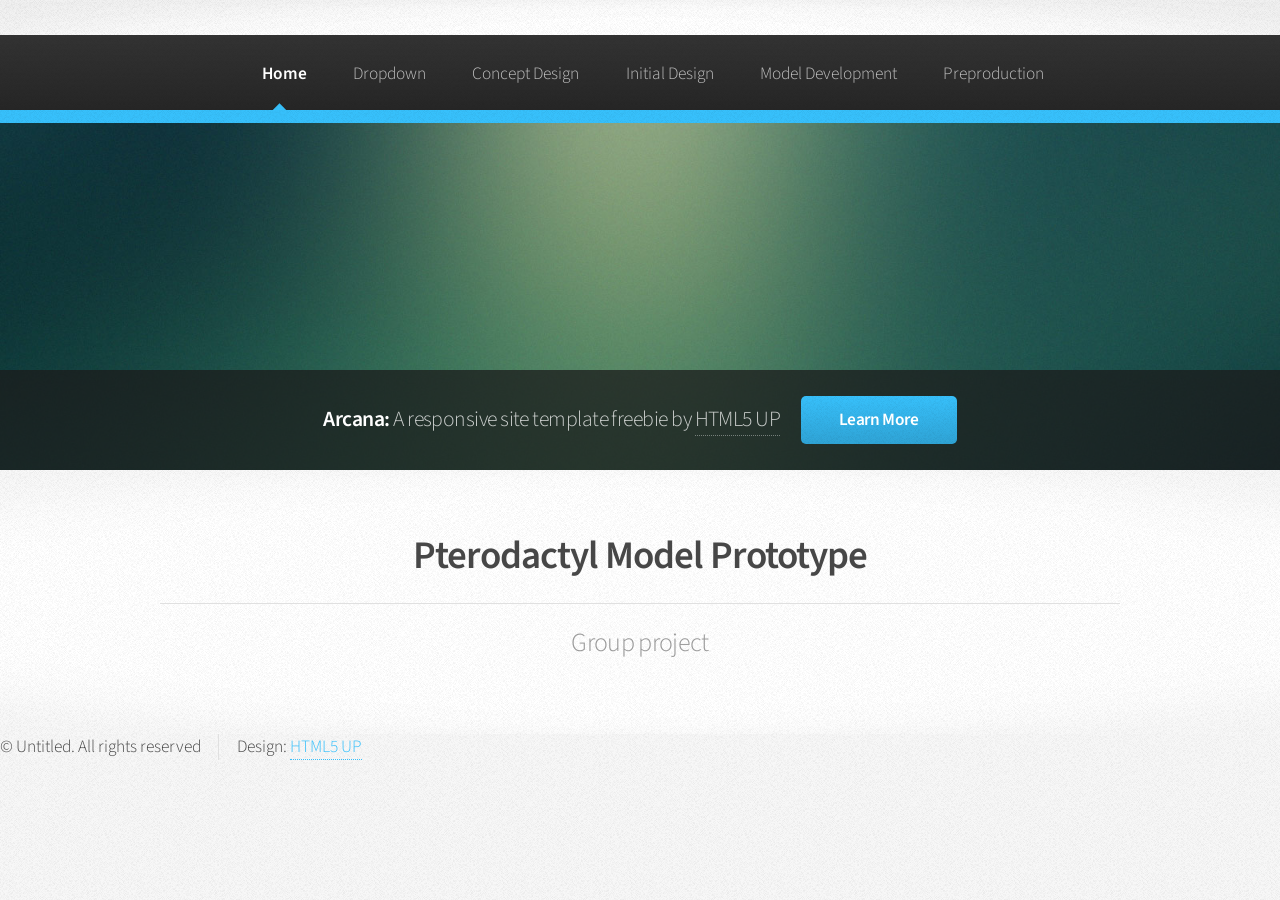
==== commit 344206f4: "Update index.html" ====
--- a/index.html
+++ b/index.html
@@ -16,9 +16,6 @@
 
 			<!-- Header -->
 				<div id="header">
-
-					<!-- Logo -->
-						<h1><a href="index.html" id="logo">Arcana <em>by HTML5 UP</em></a></h1>
 
 					<!-- Nav -->
 						<nav id="nav">
@@ -43,10 +40,10 @@
 										<li><a href="#">Veroeros feugiat</a></li>
 									</ul>
 								</li>
-								<li><a href="left-sidebar.html">Left Sidebar</a></li>
-								<li><a href="right-sidebar.html">Right Sidebar</a></li>
-								<li><a href="two-sidebar.html">Two Sidebar</a></li>
-								<li><a href="no-sidebar.html">No Sidebar</a></li>
+								<li><a href="concept.html">Concept Design</a></li>
+								<li><a href="initial-design.html">Initial Design</a></li>
+								<li><a href="development.html">Model Development</a></li>
+								<li><a href="preproduction.html">Preproduction</a></li>
 							</ul>
 						</nav>
 
@@ -60,161 +57,17 @@
 					</header>
 				</section>
 
-			<!-- Highlights -->
-				<section class="wrapper style1">
-					<div class="container">
-						<div class="row gtr-200">
-							<section class="col-4 col-12-narrower">
-								<div class="box highlight">
-									<i class="icon solid major fa-paper-plane"></i>
-									<h3>This Is Important</h3>
-									<p>Duis neque nisi, dapibus sed mattis et quis, nibh. Sed et dapibus nisl amet mattis, sed a rutrum accumsan sed. Suspendisse eu.</p>
-								</div>
-							</section>
-							<section class="col-4 col-12-narrower">
-								<div class="box highlight">
-									<i class="icon solid major fa-pencil-alt"></i>
-									<h3>Also Important</h3>
-									<p>Duis neque nisi, dapibus sed mattis et quis, nibh. Sed et dapibus nisl amet mattis, sed a rutrum accumsan sed. Suspendisse eu.</p>
-								</div>
-							</section>
-							<section class="col-4 col-12-narrower">
-								<div class="box highlight">
-									<i class="icon solid major fa-wrench"></i>
-									<h3>Probably Important</h3>
-									<p>Duis neque nisi, dapibus sed mattis et quis, nibh. Sed et dapibus nisl amet mattis, sed a rutrum accumsan sed. Suspendisse eu.</p>
-								</div>
-							</section>
-						</div>
-					</div>
-				</section>
-
 			<!-- Gigantic Heading -->
 				<section class="wrapper style2">
 					<div class="container">
 						<header class="major">
-							<h2>A gigantic heading you can use for whatever</h2>
-							<p>With a much smaller subtitle hanging out just below it</p>
+							<h2>Pterodactyl Model Prototype</h2>
+							<p>Group project</p>
 						</header>
 					</div>
 				</section>
 
-			<!-- Posts -->
-				<section class="wrapper style1">
-					<div class="container">
-						<div class="row">
-							<section class="col-6 col-12-narrower">
-								<div class="box post">
-									<a href="#" class="image left"><img src="images/pic01.jpg" alt="" /></a>
-									<div class="inner">
-										<h3>The First Thing</h3>
-										<p>Duis neque nisi, dapibus sed mattis et quis, nibh. Sed et dapibus nisl amet mattis, sed a rutrum accumsan sed. Suspendisse eu.</p>
-									</div>
-								</div>
-							</section>
-							<section class="col-6 col-12-narrower">
-								<div class="box post">
-									<a href="#" class="image left"><img src="images/pic02.jpg" alt="" /></a>
-									<div class="inner">
-										<h3>The Second Thing</h3>
-										<p>Duis neque nisi, dapibus sed mattis et quis, nibh. Sed et dapibus nisl amet mattis, sed a rutrum accumsan sed. Suspendisse eu.</p>
-									</div>
-								</div>
-							</section>
-						</div>
-						<div class="row">
-							<section class="col-6 col-12-narrower">
-								<div class="box post">
-									<a href="#" class="image left"><img src="images/pic03.jpg" alt="" /></a>
-									<div class="inner">
-										<h3>The Third Thing</h3>
-										<p>Duis neque nisi, dapibus sed mattis et quis, nibh. Sed et dapibus nisl amet mattis, sed a rutrum accumsan sed. Suspendisse eu.</p>
-									</div>
-								</div>
-							</section>
-							<section class="col-6 col-12-narrower">
-								<div class="box post">
-									<a href="#" class="image left"><img src="images/pic04.jpg" alt="" /></a>
-									<div class="inner">
-										<h3>The Fourth Thing</h3>
-										<p>Duis neque nisi, dapibus sed mattis et quis, nibh. Sed et dapibus nisl amet mattis, sed a rutrum accumsan sed. Suspendisse eu.</p>
-									</div>
-								</div>
-							</section>
-						</div>
-					</div>
-				</section>
 
-			<!-- CTA -->
-				<section id="cta" class="wrapper style3">
-					<div class="container">
-						<header>
-							<h2>Are you ready to continue your quest?</h2>
-							<a href="#" class="button">Insert Coin</a>
-						</header>
-					</div>
-				</section>
-
-			<!-- Footer -->
-				<div id="footer">
-					<div class="container">
-						<div class="row">
-							<section class="col-3 col-6-narrower col-12-mobilep">
-								<h3>Links to Stuff</h3>
-								<ul class="links">
-									<li><a href="#">Mattis et quis rutrum</a></li>
-									<li><a href="#">Suspendisse amet varius</a></li>
-									<li><a href="#">Sed et dapibus quis</a></li>
-									<li><a href="#">Rutrum accumsan dolor</a></li>
-									<li><a href="#">Mattis rutrum accumsan</a></li>
-									<li><a href="#">Suspendisse varius nibh</a></li>
-									<li><a href="#">Sed et dapibus mattis</a></li>
-								</ul>
-							</section>
-							<section class="col-3 col-6-narrower col-12-mobilep">
-								<h3>More Links to Stuff</h3>
-								<ul class="links">
-									<li><a href="#">Duis neque nisi dapibus</a></li>
-									<li><a href="#">Sed et dapibus quis</a></li>
-									<li><a href="#">Rutrum accumsan sed</a></li>
-									<li><a href="#">Mattis et sed accumsan</a></li>
-									<li><a href="#">Duis neque nisi sed</a></li>
-									<li><a href="#">Sed et dapibus quis</a></li>
-									<li><a href="#">Rutrum amet varius</a></li>
-								</ul>
-							</section>
-							<section class="col-6 col-12-narrower">
-								<h3>Get In Touch</h3>
-								<form>
-									<div class="row gtr-50">
-										<div class="col-6 col-12-mobilep">
-											<input type="text" name="name" id="name" placeholder="Name" />
-										</div>
-										<div class="col-6 col-12-mobilep">
-											<input type="email" name="email" id="email" placeholder="Email" />
-										</div>
-										<div class="col-12">
-											<textarea name="message" id="message" placeholder="Message" rows="5"></textarea>
-										</div>
-										<div class="col-12">
-											<ul class="actions">
-												<li><input type="submit" class="button alt" value="Send Message" /></li>
-											</ul>
-										</div>
-									</div>
-								</form>
-							</section>
-						</div>
-					</div>
-
-					<!-- Icons -->
-						<ul class="icons">
-							<li><a href="#" class="icon brands fa-twitter"><span class="label">Twitter</span></a></li>
-							<li><a href="#" class="icon brands fa-facebook-f"><span class="label">Facebook</span></a></li>
-							<li><a href="#" class="icon brands fa-github"><span class="label">GitHub</span></a></li>
-							<li><a href="#" class="icon brands fa-linkedin-in"><span class="label">LinkedIn</span></a></li>
-							<li><a href="#" class="icon brands fa-google-plus-g"><span class="label">Google+</span></a></li>
-						</ul>
 
 					<!-- Copyright -->
 						<div class="copyright">
@@ -236,4 +89,4 @@
 			<script src="assets/js/main.js"></script>
 
 	</body>
-</html>+</html>
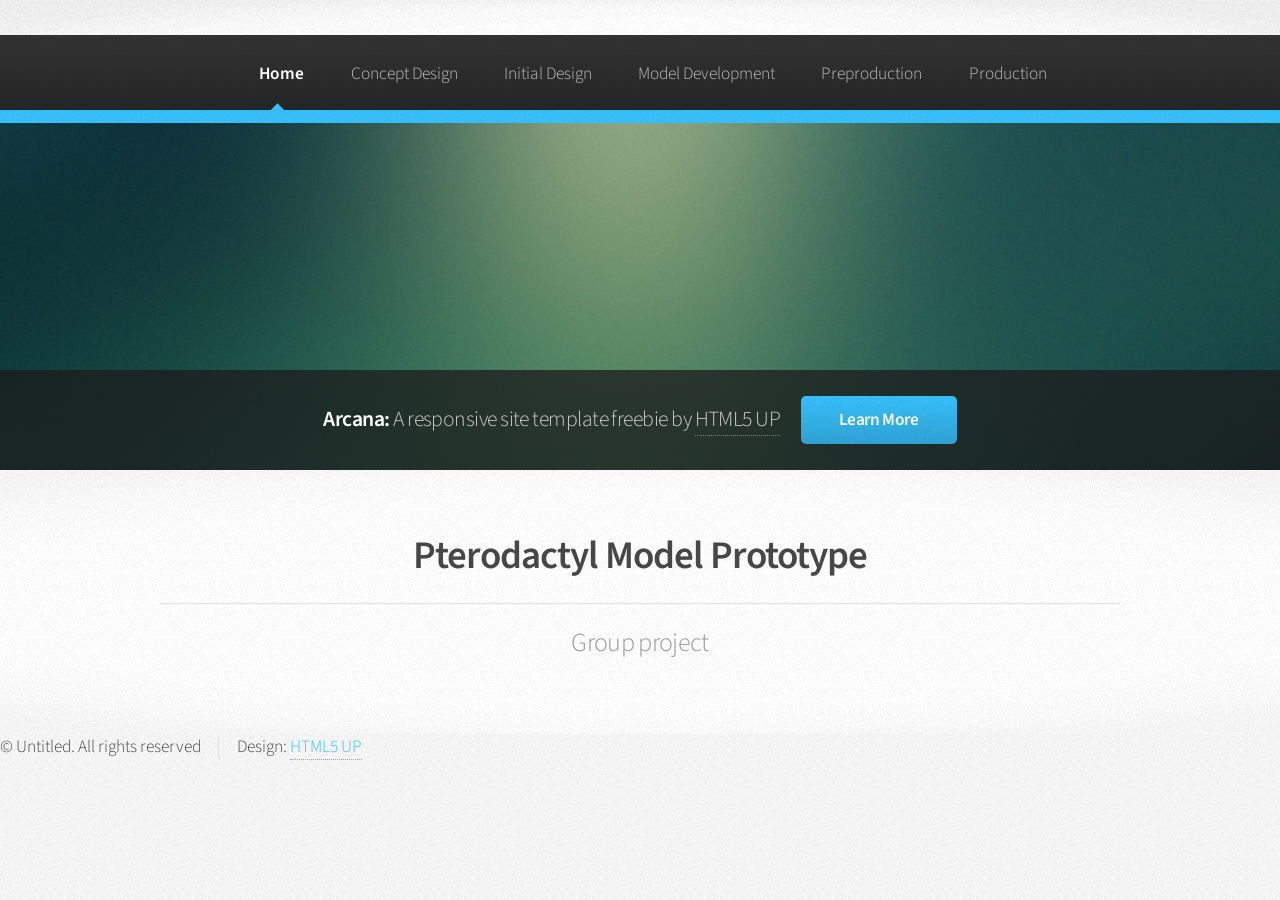
==== commit 975528c5: "Update index.html" ====
--- a/index.html
+++ b/index.html
@@ -21,29 +21,11 @@
 						<nav id="nav">
 							<ul>
 								<li class="current"><a href="index.html">Home</a></li>
-								<li>
-									<a href="#">Dropdown</a>
-									<ul>
-										<li><a href="#">Lorem dolor</a></li>
-										<li><a href="#">Magna phasellus</a></li>
-										<li><a href="#">Etiam sed tempus</a></li>
-										<li>
-											<a href="#">Submenu</a>
-											<ul>
-												<li><a href="#">Lorem dolor</a></li>
-												<li><a href="#">Phasellus magna</a></li>
-												<li><a href="#">Magna phasellus</a></li>
-												<li><a href="#">Etiam nisl</a></li>
-												<li><a href="#">Veroeros feugiat</a></li>
-											</ul>
-										</li>
-										<li><a href="#">Veroeros feugiat</a></li>
-									</ul>
-								</li>
 								<li><a href="concept.html">Concept Design</a></li>
 								<li><a href="initial-design.html">Initial Design</a></li>
 								<li><a href="development.html">Model Development</a></li>
 								<li><a href="preproduction.html">Preproduction</a></li>
+								<li><a href="production.html">Production</a></li>
 							</ul>
 						</nav>
 
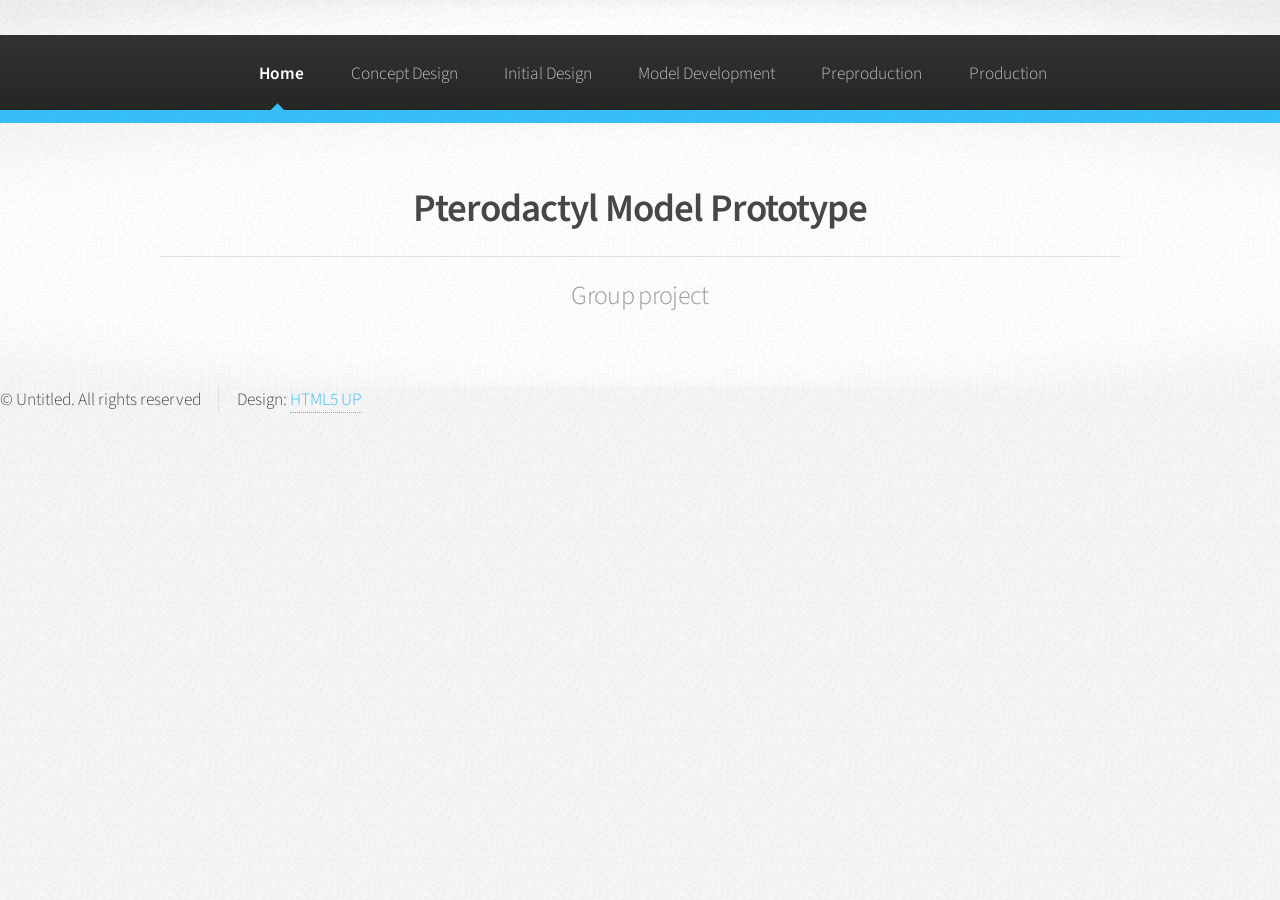
==== commit 8e6acc66: "Update index.html" ====
--- a/index.html
+++ b/index.html
@@ -6,7 +6,7 @@
 -->
 <html>
 	<head>
-		<title>Arcana by HTML5 UP</title>
+		<title>Portfolio</title>
 		<meta charset="utf-8" />
 		<meta name="viewport" content="width=device-width, initial-scale=1, user-scalable=no" />
 		<link rel="stylesheet" href="assets/css/main.css" />
@@ -30,14 +30,6 @@
 						</nav>
 
 				</div>
-
-			<!-- Banner -->
-				<section id="banner">
-					<header>
-						<h2>Arcana: <em>A responsive site template freebie by <a href="http://html5up.net">HTML5 UP</a></em></h2>
-						<a href="#" class="button">Learn More</a>
-					</header>
-				</section>
 
 			<!-- Gigantic Heading -->
 				<section class="wrapper style2">
--- a/assets/css/main.css
+++ b/assets/css/main.css
@@ -2674,7 +2674,7 @@
 /* Banner */
 
 	#banner {
-		background-image: url("../../images/banner.jpg");
+		background-image: url("../../images/finalmodel.jpg");
 		background-position: center center;
 		background-size: cover;
 		height: 28em;
@@ -3357,4 +3357,4 @@
 				text-align: left;
 			}
 
-	}+	}
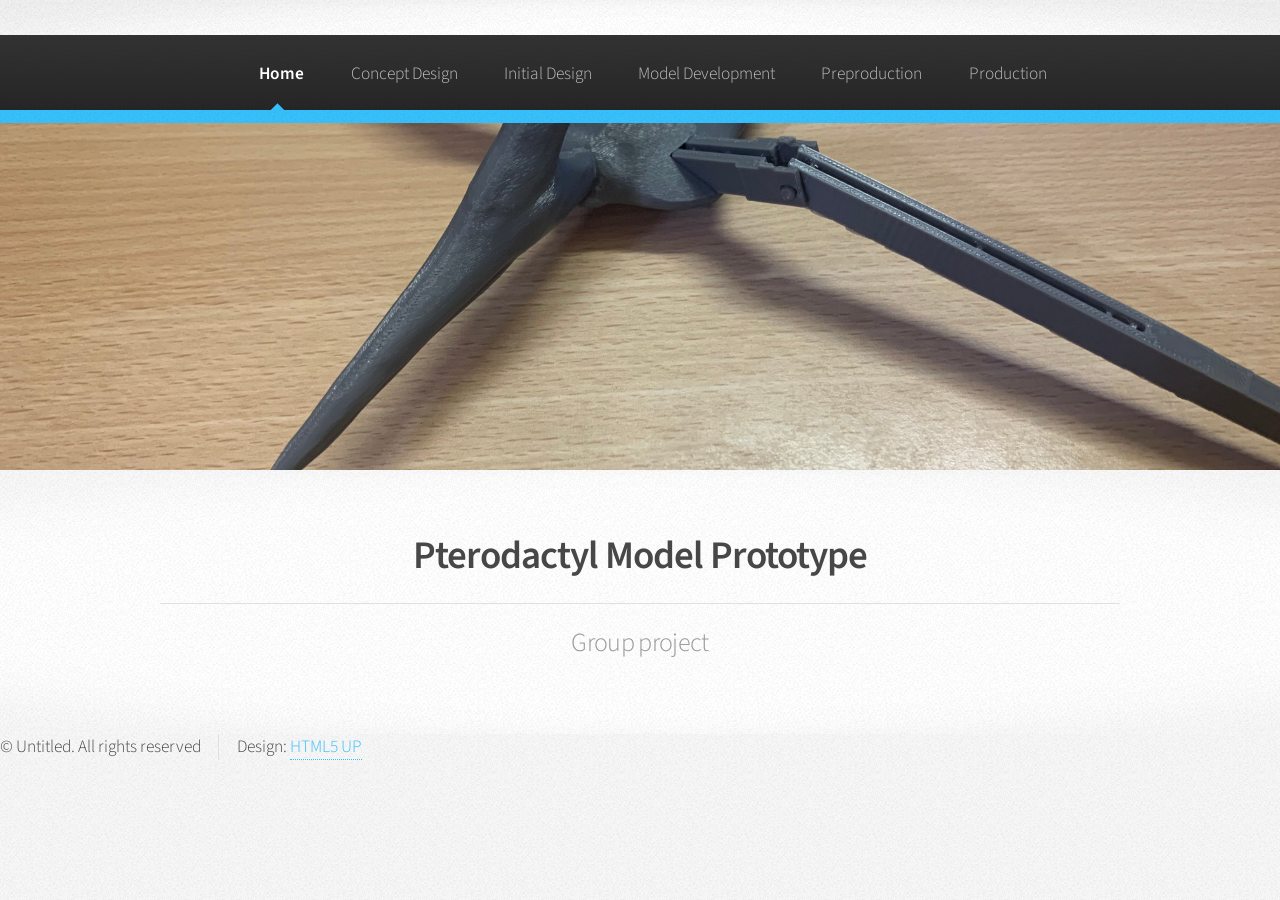
==== commit 7c818609: "Update index.html" ====
--- a/index.html
+++ b/index.html
@@ -31,6 +31,12 @@
 
 				</div>
 
+			<!-- Banner -->
+
+				<section id="banner">
+
+				</section>
+			
 			<!-- Gigantic Heading -->
 				<section class="wrapper style2">
 					<div class="container">
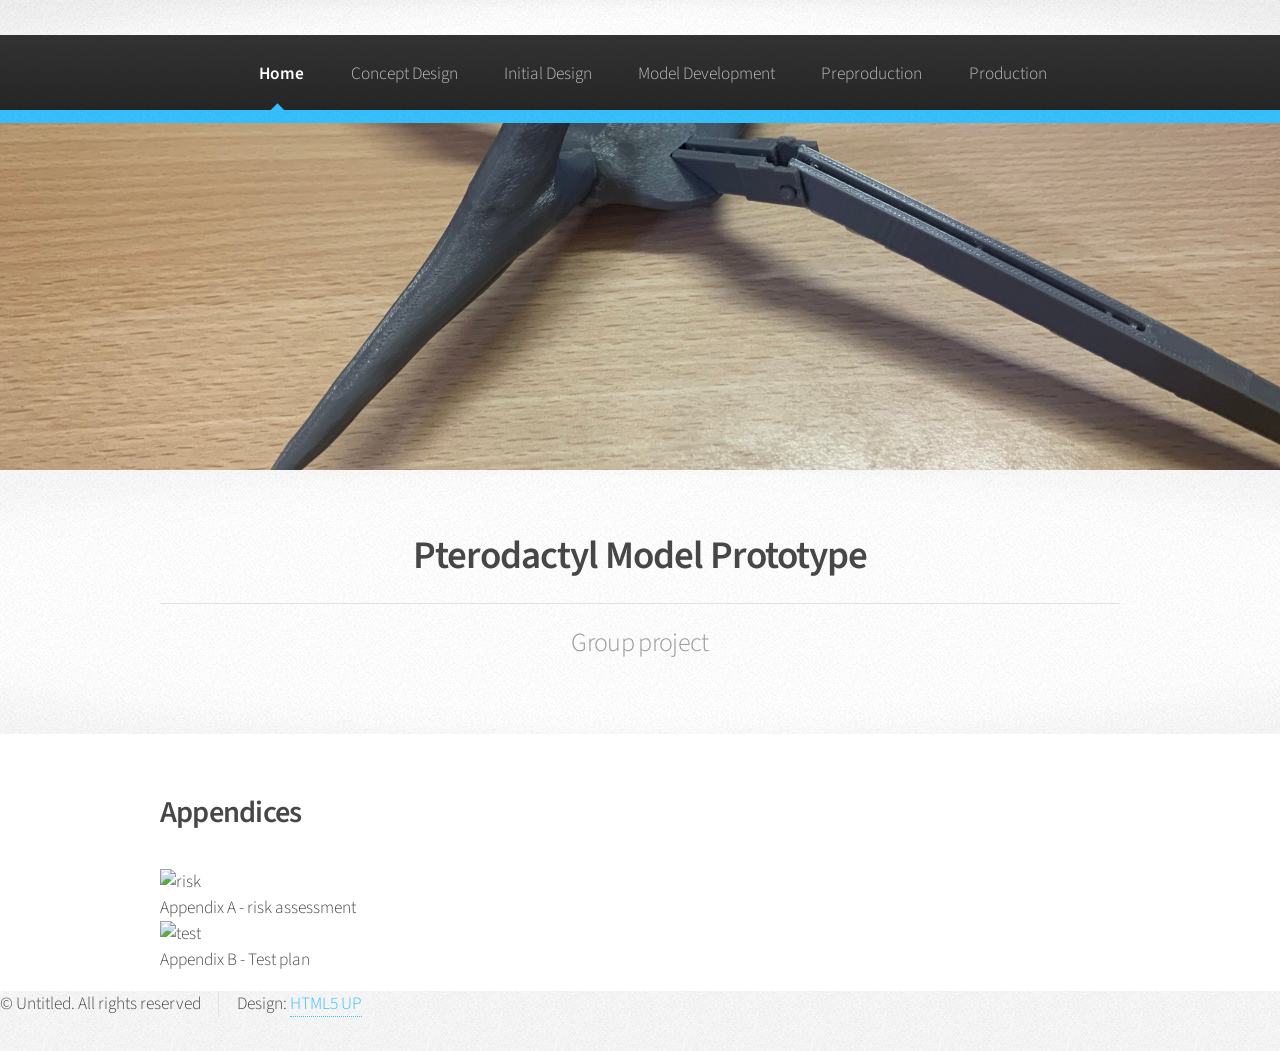
==== commit 3026534c: "Update index.html" ====
--- a/index.html
+++ b/index.html
@@ -47,7 +47,29 @@
 					</div>
 				</section>
 
+			<!-- Main -->
+				<section class="wrapper style1">
+					<div class="container">
+						<div id="content">
 
+							<!-- Content -->
+
+								<article>
+									<header>
+										<h2>Appendices</h2>
+			
+									</header>
+
+									  <img src="riskassessment.png" alt="risk" style="width:100%">
+  									  <figcaption>Appendix A - risk assessment</figcaption>
+										<img src="testplan.png" alt="test" style="width:100%">
+  									  <figcaption>Appendix B - Test plan</figcaption>
+									
+								</article>
+
+						</div>
+					</div>
+				</section>
 
 					<!-- Copyright -->
 						<div class="copyright">
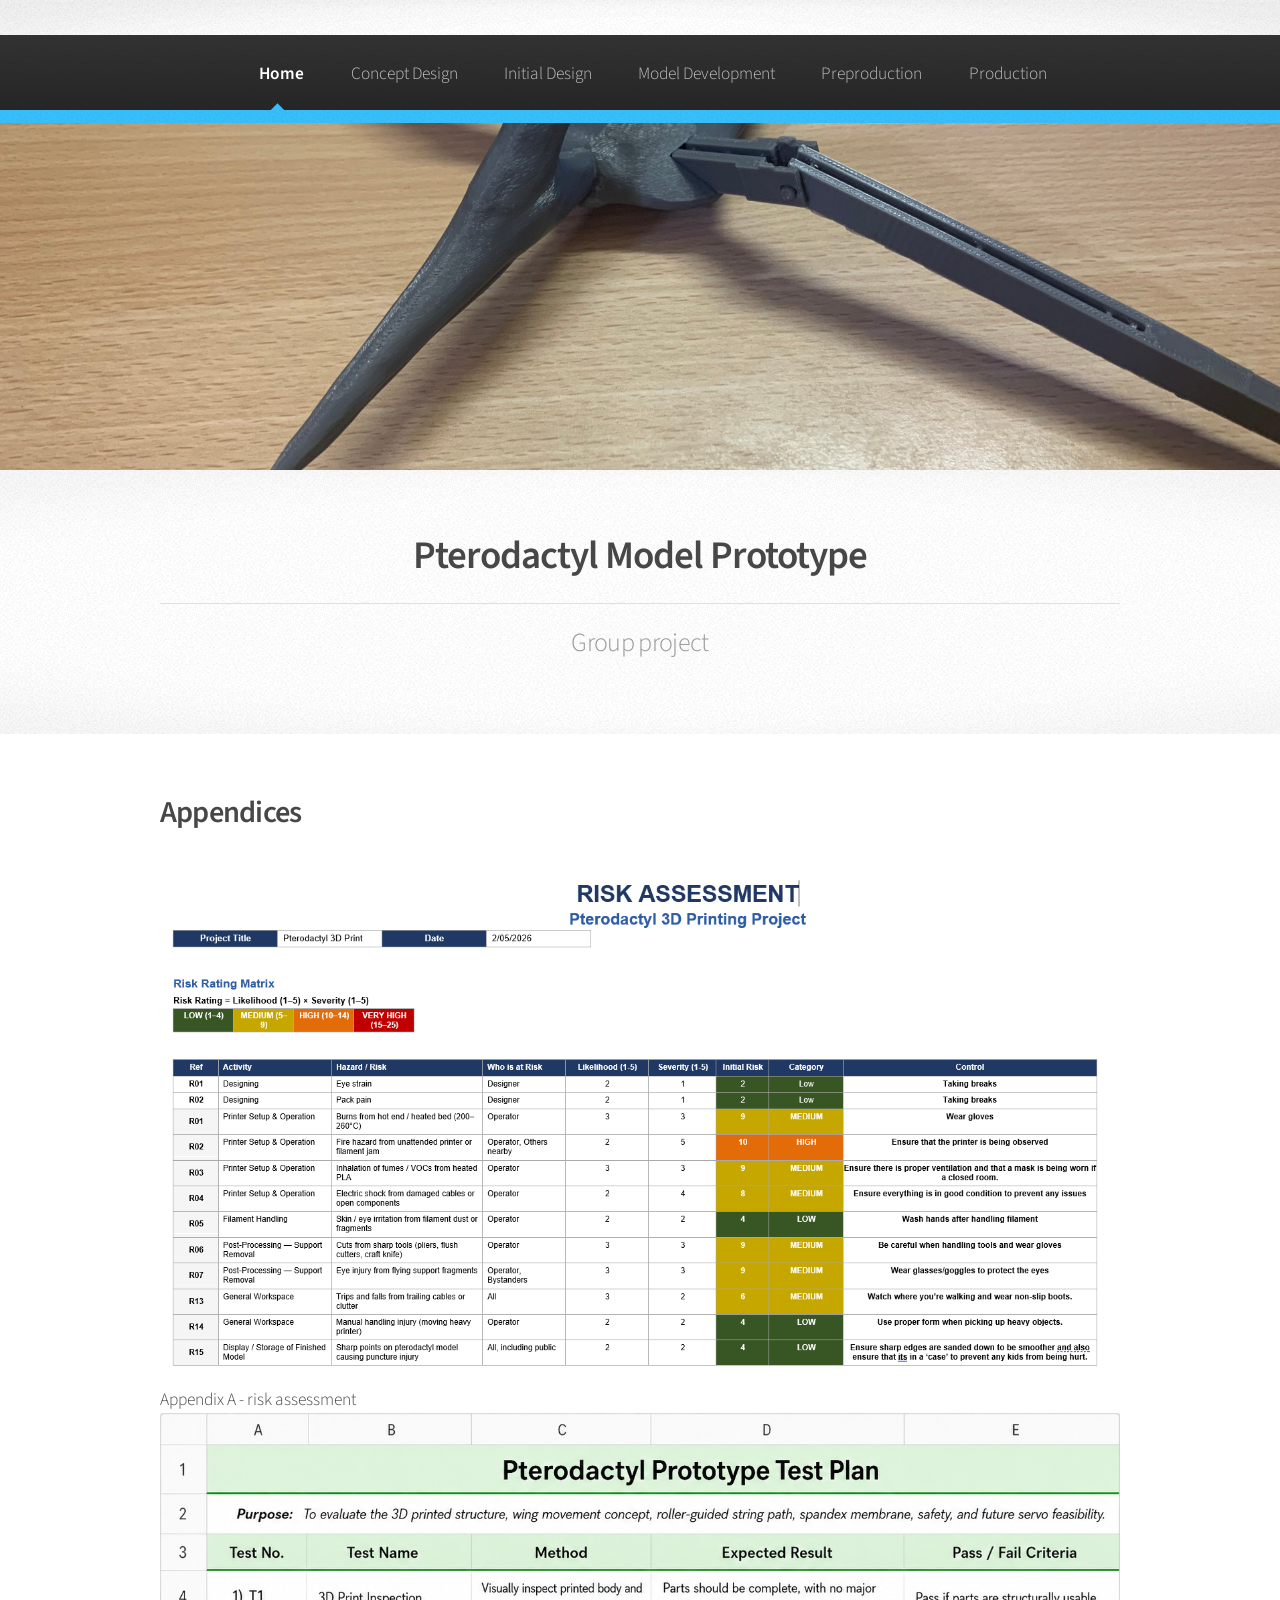
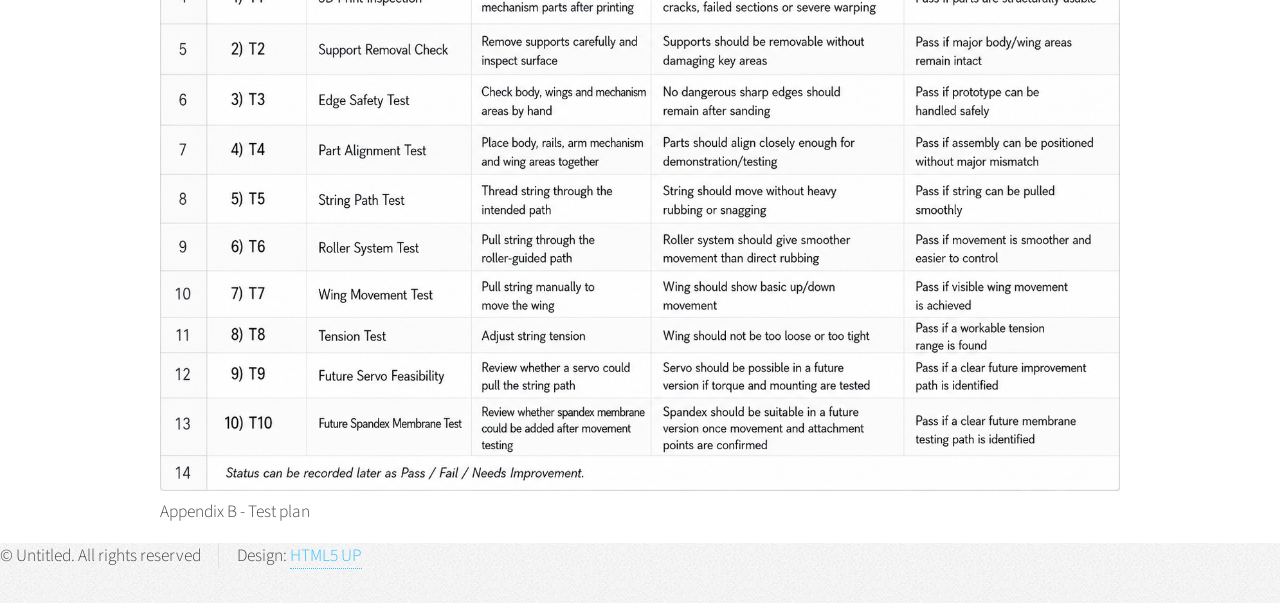
==== commit 0511bc4e: "Update index.html" ====
--- a/index.html
+++ b/index.html
@@ -60,9 +60,9 @@
 			
 									</header>
 
-									  <img src="riskassessment.png" alt="risk" style="width:100%">
+									  <img src="images/riskassessment.png" alt="risk" style="width:100%">
   									  <figcaption>Appendix A - risk assessment</figcaption>
-										<img src="testplan.png" alt="test" style="width:100%">
+										<img src="images/testplan.png" alt="test" style="width:100%">
   									  <figcaption>Appendix B - Test plan</figcaption>
 									
 								</article>
